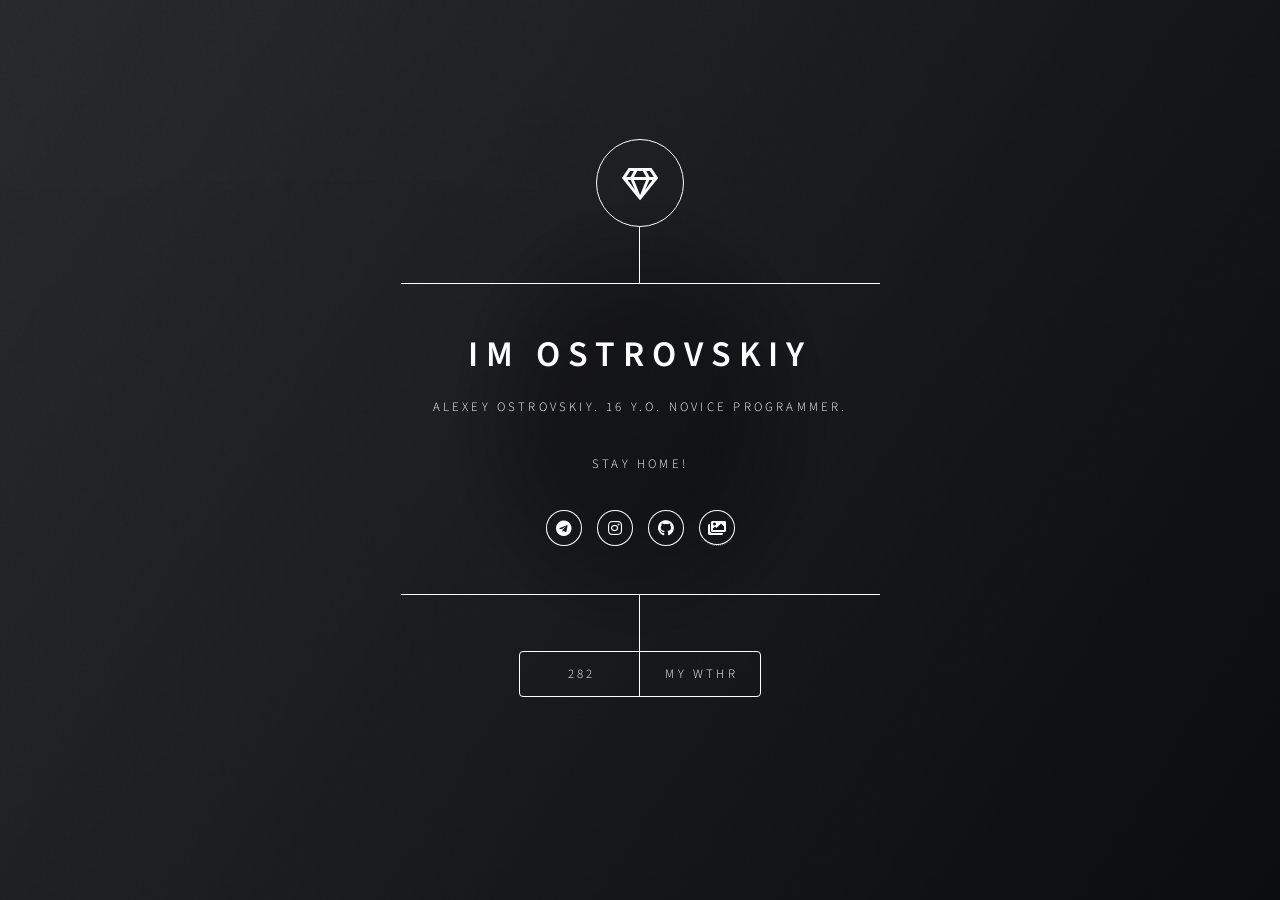
==== index.html @ 2cd534e3 "Update index.html" ====
<!DOCTYPE HTML>

<html>
	<head>
	<link rel="apple-touch-icon" sizes="180x180" href="/favicon/apple-touch-icon.png">
<link rel="icon" type="image/png" sizes="32x32" href="/favicon/favicon-32x32.png">
<link rel="icon" type="image/png" sizes="16x16" href="/favicon/favicon-16x16.png">
<link rel="manifest" href="/favicon/site.webmanifest">
<link rel="mask-icon" href="/favicon/safari-pinned-tab.svg" color="#5bbad5">
<link rel="shortcut icon" href="/favicon/favicon.ico">
<meta name="msapplication-TileColor" content="#da532c">
<meta name="msapplication-config" content="/favicon/browserconfig.xml">
<meta name="theme-color" content="#333333">
		<title>Im_Ostrovskiy</title>
		<meta charset="utf-8" />
		<meta name="viewport" content="width=device-width, initial-scale=1, user-scalable=no" />
		<link rel="stylesheet" href="assets/css/main.css" />
		<noscript><link rel="stylesheet" href="assets/css/noscript.css" /></noscript>
	</head>
	<body class="is-preload">

		<!-- Wrapper -->
			<div id="wrapper">

				<!-- Header -->
					<header id="header">
						<div class="logo">
							<span class="icon fa-gem"></span>
						</div>
						<div class="content">
							<div class="inner">
								<h1>Im Ostrovskiy</h1>
								<p>Alexey Ostrovskiy. 16 y.o. novice programmer.</p>
								<p>Stay home!</p>
								<ul class="icons">
									<li><a href="https://t.me/im_ostrovskiy" class="icon brands fa-telegram"><span class="label">Telegram</span></a></li>
									<li><a href="https://instagram.com/im_ostrovskiy" class="icon brands fa-instagram"><span class="label">Instagram</span></a></li>
									<li><a href="https://github.com/imostrovskiy" class="icon brands fa-github"><span class="label">GitHub</span></a></li>
									<li><a href="https://t.me/im_walls" class="fas fa-images""><span class="label"></span></a></li>
								</ul>
							</div>
						</div>
						<nav>
							<ul>
								<li><a href="#forecast">282</a></li>
								<li><a href="#weather">My Wthr</a></li>
							</ul>
						</nav>
					</header>

				<!-- Main -->
					<div id="main">

						<!-- forecast -->
							<article id="forecast">
							<h2 class="major">Замены и расписание</h2>			
						<div id="instagram-feed2" class="instagram_feed">
						<script src="assets/js/InstagramFeed.min.js"></script>
						<script>
   						 (function(){
 						       new InstagramFeed({
 						           'username': 'hpfk_voice',
  						          'container': document.getElementById("instagram-feed2"),
   			 			        'display_profile': false,
     						       'display_biography': false,
     						       'display_gallery': true,
   						         'callback': null,
  					  	        'styling': true,
       						     'items': 1,
         					   'items_per_row': 2,
         				   'margin': 0 
   					     });
					    })();
					</script>
						 </div>
                        	<!-- <h2>на картинку выше можно нажать(держу в курсе)</h2>-->
 							<!--<p><img src="forecast/forecast.png" alt="Пары"></p>-->
							</article>
							
						<!-- Contact -->
						
							<article id="weather">
							<style>
							.fig {
							text-align: center; /* Выравнивание по центру */ 
							}
							</style>
							</head>
							<body>
							<p></p>
							<p class="fig"><img src="https://wttr.in/Олешки.png?0?p?t50" alt="Погода"></p>
							<p class="fig"><img src="https://wttr.in/Херсон.png?0?p?t50" alt="Погода"></p>
							<p></p>
							</body>
							</article>	
							
						<!-- Contact -->
							<article id="contact">
							
								<ul class="icons">
									<li><a href="#" class="icon brands fa-twitter"><span class="label">Twitter</span></a></li>
									<li><a href="#" class="icon brands fa-facebook-f"><span class="label">Facebook</span></a></li>
									<li><a href="#" class="icon brands fa-instagram"><span class="label">Instagram</span></a></li>
									<li><a href="#" class="icon brands fa-github"><span class="label">GitHub</span></a></li>
								</ul>
							</article>

						<!-- Elements -->
							<article id="elements">
								<h2 class="major">Elements</h2>

								<section>
									<h3 class="major">Text</h3>
									<p>This is <b>bold</b> and this is <strong>strong</strong>. This is <i>italic</i> and this is <em>emphasized</em>.
									This is <sup>superscript</sup> text and this is <sub>subscript</sub> text.
									This is <u>underlined</u> and this is code: <code>for (;;) { ... }</code>. Finally, <a href="#">this is a link</a>.</p>
									<hr />
									<h2>Heading Level 2</h2>
									<h3>Heading Level 3</h3>
									<h4>Heading Level 4</h4>
									<h5>Heading Level 5</h5>
									<h6>Heading Level 6</h6>
									<hr />
									<h4>Blockquote</h4>
									<blockquote>Fringilla nisl. Donec accumsan interdum nisi, quis tincidunt felis sagittis eget tempus euismod. Vestibulum ante ipsum primis in faucibus vestibulum. Blandit adipiscing eu felis iaculis volutpat ac adipiscing accumsan faucibus. Vestibulum ante ipsum primis in faucibus lorem ipsum dolor sit amet nullam adipiscing eu felis.</blockquote>
									<h4>Preformatted</h4>
									<pre><code>i = 0;

while (!deck.isInOrder()) {
    print 'Iteration ' + i;
    deck.shuffle();
    i++;
}

print 'It took ' + i + ' iterations to sort the deck.';</code></pre>
								</section>

								<section>
									<h3 class="major">Lists</h3>

									<h4>Unordered</h4>
									<ul>
										<li>Dolor pulvinar etiam.</li>
										<li>Sagittis adipiscing.</li>
										<li>Felis enim feugiat.</li>
									</ul>

									<h4>Alternate</h4>
									<ul class="alt">
										<li>Dolor pulvinar etiam.</li>
										<li>Sagittis adipiscing.</li>
										<li>Felis enim feugiat.</li>
									</ul>

									<h4>Ordered</h4>
									<ol>
										<li>Dolor pulvinar etiam.</li>
										<li>Etiam vel felis viverra.</li>
										<li>Felis enim feugiat.</li>
										<li>Dolor pulvinar etiam.</li>
										<li>Etiam vel felis lorem.</li>
										<li>Felis enim et feugiat.</li>
									</ol>
									<h4>Icons</h4>
									<ul class="icons">
										<li><a href="#" class="icon brands fa-twitter"><span class="label">Twitter</span></a></li>
										<li><a href="#" class="icon brands fa-facebook-f"><span class="label">Facebook</span></a></li>
										<li><a href="#" class="icon brands fa-instagram"><span class="label">Instagram</span></a></li>
										<li><a href="#" class="icon brands fa-github"><span class="label">Github</span></a></li>
									</ul>

									<h4>Actions</h4>
									<ul class="actions">
										<li><a href="#" class="button primary">Default</a></li>
										<li><a href="#" class="button">Default</a></li>
									</ul>
									<ul class="actions stacked">
										<li><a href="#" class="button primary">Default</a></li>
										<li><a href="#" class="button">Default</a></li>
									</ul>
								</section>

								<section>
									<h3 class="major">Table</h3>
									<h4>Default</h4>
									<div class="table-wrapper">
										<table>
											<thead>
												<tr>
													<th>Name</th>
													<th>Description</th>
													<th>Price</th>
												</tr>
											</thead>
											<tbody>
												<tr>
													<td>Item One</td>
													<td>Ante turpis integer aliquet porttitor.</td>
													<td>29.99</td>
												</tr>
												<tr>
													<td>Item Two</td>
													<td>Vis ac commodo adipiscing arcu aliquet.</td>
													<td>19.99</td>
												</tr>
												<tr>
													<td>Item Three</td>
													<td> Morbi faucibus arcu accumsan lorem.</td>
													<td>29.99</td>
												</tr>
												<tr>
													<td>Item Four</td>
													<td>Vitae integer tempus condimentum.</td>
													<td>19.99</td>
												</tr>
												<tr>
													<td>Item Five</td>
													<td>Ante turpis integer aliquet porttitor.</td>
													<td>29.99</td>
												</tr>
											</tbody>
											<tfoot>
												<tr>
													<td colspan="2"></td>
													<td>100.00</td>
												</tr>
											</tfoot>
										</table>
									</div>

									<h4>Alternate</h4>
									<div class="table-wrapper">
										<table class="alt">
											<thead>
												<tr>
													<th>Name</th>
													<th>Description</th>
													<th>Price</th>
												</tr>
											</thead>
											<tbody>
												<tr>
													<td>Item One</td>
													<td>Ante turpis integer aliquet porttitor.</td>
													<td>29.99</td>
												</tr>
												<tr>
													<td>Item Two</td>
													<td>Vis ac commodo adipiscing arcu aliquet.</td>
													<td>19.99</td>
												</tr>
												<tr>
													<td>Item Three</td>
													<td> Morbi faucibus arcu accumsan lorem.</td>
													<td>29.99</td>
												</tr>
												<tr>
													<td>Item Four</td>
													<td>Vitae integer tempus condimentum.</td>
													<td>19.99</td>
												</tr>
												<tr>
													<td>Item Five</td>
													<td>Ante turpis integer aliquet porttitor.</td>
													<td>29.99</td>
												</tr>
											</tbody>
											<tfoot>
												<tr>
													<td colspan="2"></td>
													<td>100.00</td>
												</tr>
											</tfoot>
										</table>
									</div>
								</section>

								<section>
									<h3 class="major">Buttons</h3>
									<ul class="actions">
										<li><a href="#" class="button primary">Primary</a></li>
										<li><a href="#" class="button">Default</a></li>
									</ul>
									<ul class="actions">
										<li><a href="#" class="button">Default</a></li>
										<li><a href="#" class="button small">Small</a></li>
									</ul>
									<ul class="actions">
										<li><a href="#" class="button primary icon solid fa-download">Icon</a></li>
										<li><a href="#" class="button icon solid fa-download">Icon</a></li>
									</ul>
									<ul class="actions">
										<li><span class="button primary disabled">Disabled</span></li>
										<li><span class="button disabled">Disabled</span></li>
									</ul>
								</section>

								<section>
									<h3 class="major">Form</h3>
									<form method="post" action="#">
										<div class="fields">
											<div class="field half">
												<label for="demo-name">Name</label>
												<input type="text" name="demo-name" id="demo-name" value="" placeholder="Jane Doe" />
											</div>
											<div class="field half">
												<label for="demo-email">Email</label>
												<input type="email" name="demo-email" id="demo-email" value="" placeholder="jane@untitled.tld" />
											</div>
											<div class="field">
												<label for="demo-category">Category</label>
												<select name="demo-category" id="demo-category">
													<option value="">-</option>
													<option value="1">Manufacturing</option>
													<option value="1">Shipping</option>
													<option value="1">Administration</option>
													<option value="1">Human Resources</option>
												</select>
											</div>
											<div class="field half">
												<input type="radio" id="demo-priority-low" name="demo-priority" checked>
												<label for="demo-priority-low">Low</label>
											</div>
											<div class="field half">
												<input type="radio" id="demo-priority-high" name="demo-priority">
												<label for="demo-priority-high">High</label>
											</div>
											<div class="field half">
												<input type="checkbox" id="demo-copy" name="demo-copy">
												<label for="demo-copy">Email me a copy</label>
											</div>
											<div class="field half">
												<input type="checkbox" id="demo-human" name="demo-human" checked>
												<label for="demo-human">Not a robot</label>
											</div>
											<div class="field">
												<label for="demo-message">Message</label>
												<textarea name="demo-message" id="demo-message" placeholder="Enter your message" rows="6"></textarea>
											</div>
										</div>
										<ul class="actions">
											<li><input type="submit" value="Send Message" class="primary" /></li>
											<li><input type="reset" value="Reset" /></li>
										</ul>
									</form>
								</section>

							</article>

					</div>

				<!-- Footer -->
					<footer id="footer">
						<p </p>
					</footer>

			</div>

		<!-- BG -->
			<div id="bg"></div>

		<!-- Scripts -->
			<script src="assets/js/InstagramFeed.min.js"></script>
			<script src="assets/js/jquery.min.js"></script>
			<script src="assets/js/browser.min.js"></script>
			<script src="assets/js/breakpoints.min.js"></script>
			<script src="assets/js/util.js"></script>
			<script src="assets/js/main.js"></script>

	</body>
</html>
---- assets/css/main.css ----
@import url(fontawesome-all.min.css);
@import url("https://fonts.googleapis.com/css?family=Source+Sans+Pro:300italic,600italic,300,600");

/*
	Dimension by HTML5 UP
	html5up.net | @ajlkn
	Free for personal and commercial use under the CCA 3.0 license (html5up.net/license)
*/

html, body, div, span, applet, object,
iframe, h1, h2, h3, h4, h5, h6, p, blockquote,
pre, a, abbr, acronym, address, big, cite,
code, del, dfn, em, img, ins, kbd, q, s, samp,
small, strike, strong, sub, sup, tt, var, b,
u, i, center, dl, dt, dd, ol, ul, li, fieldset,
form, label, legend, table, caption, tbody,
tfoot, thead, tr, th, td, article, aside,
canvas, details, embed, figure, figcaption,
footer, header, hgroup, menu, nav, output, ruby,
section, summary, time, mark, audio, video {
	margin: 0;
	padding: 0;
	border: 0;
	font-size: 100%;
	font: inherit;
	vertical-align: baseline;}

article, aside, details, figcaption, figure,
footer, header, hgroup, menu, nav, section {
	display: block;}

body {
	line-height: 1;
}

ol, ul {
	list-style: none;
}

blockquote, q {
	quotes: none;
}

	blockquote:before, blockquote:after, q:before, q:after {
		content: '';
		content: none;
	}

table {
	border-collapse: collapse;
	border-spacing: 0;
}

body {
	-webkit-text-size-adjust: none;
}

mark {
	background-color: transparent;
	color: inherit;
}

input::-moz-focus-inner {
	border: 0;
	padding: 0;
}

input, select, textarea {
	-moz-appearance: none;
	-webkit-appearance: none;
	-ms-appearance: none;
	appearance: none;
}

/* Basic */

	@-ms-viewport {
		width: device-width;
	}

	@media screen and (max-width: 480px) {

		html, body {
			min-width: 320px;
		}

	}

	html {
		box-sizing: border-box;
	}

	*, *:before, *:after {
		box-sizing: inherit;
	}

	body {
		background: #1b1f22;
	}

		body.is-preload *, body.is-preload *:before, body.is-preload *:after {
			-moz-animation: none !important;
			-webkit-animation: none !important;
			-ms-animation: none !important;
			animation: none !important;
			-moz-transition: none !important;
			-webkit-transition: none !important;
			-ms-transition: none !important;
			transition: none !important;
		}

/* Type */

	html {
		font-size: 16pt;
	}

		@media screen and (max-width: 1680px) {

			html {
				font-size: 12pt;
			}

		}

		@media screen and (max-width: 736px) {

			html {
				font-size: 11pt;
			}

		}

		@media screen and (max-width: 360px) {

			html {
				font-size: 10pt;
			}

		}

	body, input, select, textarea {
		color: #ffffff;
		font-family: "Source Sans Pro", sans-serif;
		font-weight: 300;
		font-size: 1rem;
		line-height: 1.65;
	}

	a {
		-moz-transition: color 0.2s ease-in-out, background-color 0.2s ease-in-out, border-bottom-color 0.2s ease-in-out;
		-webkit-transition: color 0.2s ease-in-out, background-color 0.2s ease-in-out, border-bottom-color 0.2s ease-in-out;
		-ms-transition: color 0.2s ease-in-out, background-color 0.2s ease-in-out, border-bottom-color 0.2s ease-in-out;
		transition: color 0.2s ease-in-out, background-color 0.2s ease-in-out, border-bottom-color 0.2s ease-in-out;
		border-bottom: dotted 1px rgba(255, 255, 255, 0.5);
		text-decoration: none;
		color: inherit;
	}

		a:hover {
			border-bottom-color: transparent;
		}

	strong, b {
		color: #ffffff;
		font-weight: 600;
	}

	em, i {
		font-style: italic;
	}

	p {
		margin: 0 0 2rem 0;
	}

	h1, h2, h3, h4, h5, h6 {
		color: #ffffff;
		font-weight: 600;
		line-height: 1.5;
		margin: 0 0 1rem 0;
		text-transform: uppercase;
		letter-spacing: 0.2rem;
	}

		h1 a, h2 a, h3 a, h4 a, h5 a, h6 a {
			color: inherit;
			text-decoration: none;
		}

		h1.major, h2.major, h3.major, h4.major, h5.major, h6.major {
			border-bottom: solid 1px #ffffff;
			width: -moz-max-content;
			width: -webkit-max-content;
			width: -ms-max-content;
			width: max-content;
			padding-bottom: 0.5rem;
			margin: 0 0 2rem 0;
		}

	h1 {
		font-size: 2.25rem;
		line-height: 1.3;
		letter-spacing: 0.5rem;
	}

	h2 {
		font-size: 1.5rem;
		line-height: 1.4;
		letter-spacing: 0.5rem;
	}

	h3 {
		font-size: 1rem;
	}

	h4 {
		font-size: 0.8rem;
	}

	h5 {
		font-size: 0.7rem;
	}

	h6 {
		font-size: 0.6rem;
	}

	@media screen and (max-width: 736px) {

		h1 {
			font-size: 1.75rem;
			line-height: 1.4;
		}

		h2 {
			font-size: 1.25em;
			line-height: 1.5;
		}

	}

	sub {
		font-size: 0.8rem;
		position: relative;
		top: 0.5rem;
	}

	sup {
		font-size: 0.8rem;
		position: relative;
		top: -0.5rem;
	}

	blockquote {
		border-left: solid 4px #ffffff;
		font-style: italic;
		margin: 0 0 2rem 0;
		padding: 0.5rem 0 0.5rem 2rem;
	}

	code {
		background: rgba(255, 255, 255, 0.075);
		border-radius: 4px;
		font-family: "Courier New", monospace;
		font-size: 0.9rem;
		margin: 0 0.25rem;
		padding: 0.25rem 0.65rem;
	}

	pre {
		-webkit-overflow-scrolling: touch;
		font-family: "Courier New", monospace;
		font-size: 0.9rem;
		margin: 0 0 2rem 0;
	}

		pre code {
			display: block;
			line-height: 1.75;
			padding: 1rem 1.5rem;
			overflow-x: auto;
		}

	hr {
		border: 0;
		border-bottom: solid 1px #ffffff;
		margin: 2.75rem 0;
	}

	.align-left {
		text-align: left;
	}

	.align-center {
		text-align: center;
	}

	.align-right {
		text-align: right;
	}

/* Form */

	form {
		margin: 0 0 2rem 0;
	}

		form > :last-child {
			margin-bottom: 0;
		}

		form > .fields {
			display: -moz-flex;
			display: -webkit-flex;
			display: -ms-flex;
			display: flex;
			-moz-flex-wrap: wrap;
			-webkit-flex-wrap: wrap;
			-ms-flex-wrap: wrap;
			flex-wrap: wrap;
			width: calc(100% + 3rem);
			margin: -1.5rem 0 2rem -1.5rem;
		}

			form > .fields > .field {
				-moz-flex-grow: 0;
				-webkit-flex-grow: 0;
				-ms-flex-grow: 0;
				flex-grow: 0;
				-moz-flex-shrink: 0;
				-webkit-flex-shrink: 0;
				-ms-flex-shrink: 0;
				flex-shrink: 0;
				padding: 1.5rem 0 0 1.5rem;
				width: calc(100% - 1.5rem);
			}

				form > .fields > .field.half {
					width: calc(50% - 0.75rem);
				}

				form > .fields > .field.third {
					width: calc(100%/3 - 0.5rem);
				}

				form > .fields > .field.quarter {
					width: calc(25% - 0.375rem);
				}

		@media screen and (max-width: 480px) {

			form > .fields {
				width: calc(100% + 3rem);
				margin: -1.5rem 0 2rem -1.5rem;
			}

				form > .fields > .field {
					padding: 1.5rem 0 0 1.5rem;
					width: calc(100% - 1.5rem);
				}

					form > .fields > .field.half {
						width: calc(100% - 1.5rem);
					}

					form > .fields > .field.third {
						width: calc(100% - 1.5rem);
					}

					form > .fields > .field.quarter {
						width: calc(100% - 1.5rem);
					}

		}

	label {
		color: #ffffff;
		display: block;
		font-size: 0.8rem;
		font-weight: 300;
		letter-spacing: 0.2rem;
		line-height: 1.5;
		margin: 0 0 1rem 0;
		text-transform: uppercase;
	}

	input[type="text"],
	input[type="password"],
	input[type="email"],
	input[type="tel"],
	select,
	textarea {
		-moz-appearance: none;
		-webkit-appearance: none;
		-ms-appearance: none;
		appearance: none;
		-moz-transition: border-color 0.2s ease-in-out, box-shadow 0.2s ease-in-out, background-color 0.2s ease-in-out;
		-webkit-transition: border-color 0.2s ease-in-out, box-shadow 0.2s ease-in-out, background-color 0.2s ease-in-out;
		-ms-transition: border-color 0.2s ease-in-out, box-shadow 0.2s ease-in-out, background-color 0.2s ease-in-out;
		transition: border-color 0.2s ease-in-out, box-shadow 0.2s ease-in-out, background-color 0.2s ease-in-out;
		background-color: transparent;
		border-radius: 4px;
		border: solid 1px #ffffff;
		color: inherit;
		display: block;
		outline: 0;
		padding: 0 1rem;
		text-decoration: none;
		width: 100%;
	}

		input[type="text"]:invalid,
		input[type="password"]:invalid,
		input[type="email"]:invalid,
		input[type="tel"]:invalid,
		select:invalid,
		textarea:invalid {
			box-shadow: none;
		}

		input[type="text"]:focus,
		input[type="password"]:focus,
		input[type="email"]:focus,
		input[type="tel"]:focus,
		select:focus,
		textarea:focus {
			background: rgba(255, 255, 255, 0.075);
			border-color: #ffffff;
			box-shadow: 0 0 0 1px #ffffff;
		}

	select {
		background-image: url("data:image/svg+xml;charset=utf8,%3Csvg xmlns='http://www.w3.org/2000/svg' width='40' height='40' preserveAspectRatio='none' viewBox='0 0 40 40'%3E%3Cpath d='M9.4,12.3l10.4,10.4l10.4-10.4c0.2-0.2,0.5-0.4,0.9-0.4c0.3,0,0.6,0.1,0.9,0.4l3.3,3.3c0.2,0.2,0.4,0.5,0.4,0.9 c0,0.4-0.1,0.6-0.4,0.9L20.7,31.9c-0.2,0.2-0.5,0.4-0.9,0.4c-0.3,0-0.6-0.1-0.9-0.4L4.3,17.3c-0.2-0.2-0.4-0.5-0.4-0.9 c0-0.4,0.1-0.6,0.4-0.9l3.3-3.3c0.2-0.2,0.5-0.4,0.9-0.4S9.1,12.1,9.4,12.3z' fill='%23ffffff' /%3E%3C/svg%3E");
		background-size: 1.25rem;
		background-repeat: no-repeat;
		background-position: calc(100% - 1rem) center;
		height: 2.75rem;
		padding-right: 2.75rem;
		text-overflow: ellipsis;
	}

		select option {
			color: #ffffff;
			background: #1b1f22;
		}

		select:focus::-ms-value {
			background-color: transparent;
		}

		select::-ms-expand {
			display: none;
		}

	input[type="text"],
	input[type="password"],
	input[type="email"],
	select {
		height: 2.75rem;
	}

	textarea {
		padding: 0.75rem 1rem;
	}

	input[type="checkbox"],
	input[type="radio"] {
		-moz-appearance: none;
		-webkit-appearance: none;
		-ms-appearance: none;
		appearance: none;
		display: block;
		float: left;
		margin-right: -2rem;
		opacity: 0;
		width: 1rem;
		z-index: -1;
	}

		input[type="checkbox"] + label,
		input[type="radio"] + label {
			text-decoration: none;
			-moz-user-select: none;
			-webkit-user-select: none;
			-ms-user-select: none;
			user-select: none;
			color: #ffffff;
			cursor: pointer;
			display: inline-block;
			font-size: 0.8rem;
			font-weight: 300;
			margin: 0 0 0.5rem 0;
			padding-left: 2.65rem;
			padding-right: 0.75rem;
			position: relative;
		}

			input[type="checkbox"] + label:before,
			input[type="radio"] + label:before {
				-moz-osx-font-smoothing: grayscale;
				-webkit-font-smoothing: antialiased;
				display: inline-block;
				font-style: normal;
				font-variant: normal;
				text-rendering: auto;
				line-height: 1;
				text-transform: none !important;
				font-family: 'Font Awesome 5 Free';
				font-weight: 900;
			}

			input[type="checkbox"] + label:before,
			input[type="radio"] + label:before {
				-moz-transition: border-color 0.2s ease-in-out, box-shadow 0.2s ease-in-out, background-color 0.2s ease-in-out;
				-webkit-transition: border-color 0.2s ease-in-out, box-shadow 0.2s ease-in-out, background-color 0.2s ease-in-out;
				-ms-transition: border-color 0.2s ease-in-out, box-shadow 0.2s ease-in-out, background-color 0.2s ease-in-out;
				transition: border-color 0.2s ease-in-out, box-shadow 0.2s ease-in-out, background-color 0.2s ease-in-out;
				border-radius: 4px;
				border: solid 1px #ffffff;
				content: '';
				display: inline-block;
				height: 1.65rem;
				left: 0;
				line-height: 1.65rem;
				position: absolute;
				text-align: center;
				top: -0.15rem;
				width: 1.65rem;
			}

		input[type="checkbox"]:checked + label:before,
		input[type="radio"]:checked + label:before {
			background: #ffffff !important;
			border-color: #ffffff !important;
			color: #1b1f22;
			content: '\f00c';
		}

		input[type="checkbox"]:focus + label:before,
		input[type="radio"]:focus + label:before {
			background: rgba(255, 255, 255, 0.075);
			border-color: #ffffff;
			box-shadow: 0 0 0 1px #ffffff;
		}

	input[type="checkbox"] + label:before {
		border-radius: 4px;
	}

	input[type="radio"] + label:before {
		border-radius: 100%;
	}

	::-webkit-input-placeholder {
		color: rgba(255, 255, 255, 0.5) !important;
		opacity: 1.0;
	}

	:-moz-placeholder {
		color: rgba(255, 255, 255, 0.5) !important;
		opacity: 1.0;
	}

	::-moz-placeholder {
		color: rgba(255, 255, 255, 0.5) !important;
		opacity: 1.0;
	}

	:-ms-input-placeholder {
		color: rgba(255, 255, 255, 0.5) !important;
		opacity: 1.0;
	}

	.formerize-placeholder {
		color: rgba(255, 255, 255, 0.5) !important;
		opacity: 1.0;
	}

/* Box */

	.box {
		border-radius: 4px;
		border: solid 1px #ffffff;
		margin-bottom: 2rem;
		padding: 1.5em;
	}

		.box > :last-child,
		.box > :last-child > :last-child,
		.box > :last-child > :last-child > :last-child {
			margin-bottom: 0;
		}

		.box.alt {
			border: 0;
			border-radius: 0;
			padding: 0;
		}

/* Icon */

	.icon {
		text-decoration: none;
		border-bottom: none;
		position: relative;
	}

		.icon:before {
			-moz-osx-font-smoothing: grayscale;
			-webkit-font-smoothing: antialiased;
			display: inline-block;
			font-style: normal;
			font-variant: normal;
			text-rendering: auto;
			line-height: 1;
			text-transform: none !important;
			font-family: 'Font Awesome 5 Free';
			font-weight: 400;
		}

		.icon > .label {
			display: none;
		}

		.icon:before {
			line-height: inherit;
		}

		.icon.solid:before {
			font-weight: 900;
		}

		.icon.brands:before {
			font-family: 'Font Awesome 5 Brands';
		}

/* Image */

	.image {
		border-radius: 4px;
		border: 0;
		display: inline-block;
		position: relative;
	}

		.image:before {
			pointer-events: none;
			background-image: url("../../images/overlay.png");
			background-color: rgba(19, 21, 25, 0.5);
			border-radius: 4px;
			content: '';
			display: block;
			height: 100%;
			left: 0;
			opacity: 0.5;
			position: absolute;
			top: 0;
			width: 100%;
		}

		.image img {
			border-radius: 4px;
			display: block;
		}

		.image.left, .image.right {
			max-width: 40%;
		}

			.image.left img, .image.right img {
				width: 100%;
			}

		.image.left {
			float: left;
			padding: 0 1.5em 1em 0;
			top: 0.25em;
		}

		.image.right {
			float: right;
			padding: 0 0 1em 1.5em;
			top: 0.25em;
		}

		.image.fit {
			display: block;
			margin: 0 0 2rem 0;
			width: 100%;
		}

			.image.fit img {
				width: 100%;
			}

		.image.main {
			display: block;
			margin: 2.5rem 0;
			width: 100%;
		}

			.image.main img {
				width: 100%;
			}

		@media screen and (max-width: 736px) {

			.image.main {
				margin: 2rem 0;
			}

		}

		@media screen and (max-width: 480px) {

			.image.main {
				margin: 1.5rem 0;
			}

		}

/* List */

	ol {
		list-style: decimal;
		margin: 0 0 2rem 0;
		padding-left: 1.25em;
	}

		ol li {
			padding-left: 0.25em;
		}

	ul {
		list-style: disc;
		margin: 0 0 2rem 0;
		padding-left: 1em;
	}

		ul li {
			padding-left: 0.5em;
		}

		ul.alt {
			list-style: none;
			padding-left: 0;
		}

			ul.alt li {
				border-top: solid 1px #ffffff;
				padding: 0.5em 0;
			}

				ul.alt li:first-child {
					border-top: 0;
					padding-top: 0;
				}

	dl {
		margin: 0 0 2rem 0;
	}

		dl dt {
			display: block;
			font-weight: 600;
			margin: 0 0 1rem 0;
		}

		dl dd {
			margin-left: 2rem;
		}

/* Actions */

	ul.actions {
		display: -moz-flex;
		display: -webkit-flex;
		display: -ms-flex;
		display: flex;
		cursor: default;
		list-style: none;
		margin-left: -1rem;
		padding-left: 0;
	}

		ul.actions li {
			padding: 0 0 0 1rem;
			vertical-align: middle;
		}

		ul.actions.special {
			-moz-justify-content: center;
			-webkit-justify-content: center;
			-ms-justify-content: center;
			justify-content: center;
			width: 100%;
			margin-left: 0;
		}

			ul.actions.special li:first-child {
				padding-left: 0;
			}

		ul.actions.stacked {
			-moz-flex-direction: column;
			-webkit-flex-direction: column;
			-ms-flex-direction: column;
			flex-direction: column;
			margin-left: 0;
		}

			ul.actions.stacked li {
				padding: 1.3rem 0 0 0;
			}

				ul.actions.stacked li:first-child {
					padding-top: 0;
				}

		ul.actions.fit {
			width: calc(100% + 1rem);
		}

			ul.actions.fit li {
				-moz-flex-grow: 1;
				-webkit-flex-grow: 1;
				-ms-flex-grow: 1;
				flex-grow: 1;
				-moz-flex-shrink: 1;
				-webkit-flex-shrink: 1;
				-ms-flex-shrink: 1;
				flex-shrink: 1;
				width: 100%;
			}

				ul.actions.fit li > * {
					width: 100%;
				}

			ul.actions.fit.stacked {
				width: 100%;
			}

		@media screen and (max-width: 480px) {

			ul.actions:not(.fixed) {
				-moz-flex-direction: column;
				-webkit-flex-direction: column;
				-ms-flex-direction: column;
				flex-direction: column;
				margin-left: 0;
				width: 100% !important;
			}

				ul.actions:not(.fixed) li {
					-moz-flex-grow: 1;
					-webkit-flex-grow: 1;
					-ms-flex-grow: 1;
					flex-grow: 1;
					-moz-flex-shrink: 1;
					-webkit-flex-shrink: 1;
					-ms-flex-shrink: 1;
					flex-shrink: 1;
					padding: 1rem 0 0 0;
					text-align: center;
					width: 100%;
				}

					ul.actions:not(.fixed) li > * {
						width: 100%;
					}

					ul.actions:not(.fixed) li:first-child {
						padding-top: 0;
					}

					ul.actions:not(.fixed) li input[type="submit"],
					ul.actions:not(.fixed) li input[type="reset"],
					ul.actions:not(.fixed) li input[type="button"],
					ul.actions:not(.fixed) li button,
					ul.actions:not(.fixed) li .button {
						width: 100%;
					}

						ul.actions:not(.fixed) li input[type="submit"].icon:before,
						ul.actions:not(.fixed) li input[type="reset"].icon:before,
						ul.actions:not(.fixed) li input[type="button"].icon:before,
						ul.actions:not(.fixed) li button.icon:before,
						ul.actions:not(.fixed) li .button.icon:before {
							margin-left: -0.5em;
						}

		}

/* Icons */

	ul.icons {
		cursor: default;
		list-style: none;
		padding-left: 0;
	}

		ul.icons li {
			display: inline-block;
			padding: 0 0.75em 0 0;
		}

			ul.icons li:last-child {
				padding-right: 0;
			}

			ul.icons li a {
				border-radius: 100%;
				box-shadow: inset 0 0 0 1px #ffffff;
				display: inline-block;
				height: 2.25rem;
				line-height: 2.25rem;
				text-align: center;
				width: 2.25rem;
			}

				ul.icons li a:hover {
					background-color: rgba(255, 255, 255, 0.075);
				}

				ul.icons li a:active {
					background-color: rgba(255, 255, 255, 0.175);
				}

/* Table */

	.table-wrapper {
		-webkit-overflow-scrolling: touch;
		overflow-x: auto;
	}

	table {
		margin: 0 0 2rem 0;
		width: 100%;
	}

		table tbody tr {
			border: solid 1px #ffffff;
			border-left: 0;
			border-right: 0;
		}

			table tbody tr:nth-child(2n + 1) {
				background-color: rgba(255, 255, 255, 0.075);
			}

		table td {
			padding: 0.75em 0.75em;
		}

		table th {
			color: #ffffff;
			font-size: 0.9em;
			font-weight: 600;
			padding: 0 0.75em 0.75em 0.75em;
			text-align: left;
		}

		table thead {
			border-bottom: solid 2px #ffffff;
		}

		table tfoot {
			border-top: solid 2px #ffffff;
		}

		table.alt {
			border-collapse: separate;
		}

			table.alt tbody tr td {
				border: solid 1px #ffffff;
				border-left-width: 0;
				border-top-width: 0;
			}

				table.alt tbody tr td:first-child {
					border-left-width: 1px;
				}

			table.alt tbody tr:first-child td {
				border-top-width: 1px;
			}

			table.alt thead {
				border-bottom: 0;
			}

			table.alt tfoot {
				border-top: 0;
			}

/* Button */

	input[type="submit"],
	input[type="reset"],
	input[type="button"],
	button,
	.button {
		-moz-appearance: none;
		-webkit-appearance: none;
		-ms-appearance: none;
		appearance: none;
		-moz-transition: background-color 0.2s ease-in-out, color 0.2s ease-in-out;
		-webkit-transition: background-color 0.2s ease-in-out, color 0.2s ease-in-out;
		-ms-transition: background-color 0.2s ease-in-out, color 0.2s ease-in-out;
		transition: background-color 0.2s ease-in-out, color 0.2s ease-in-out;
		background-color: transparent;
		border-radius: 4px;
		border: 0;
		box-shadow: inset 0 0 0 1px #ffffff;
		color: #ffffff !important;
		cursor: pointer;
		display: inline-block;
		font-size: 0.8rem;
		font-weight: 300;
		height: 2.75rem;
		letter-spacing: 0.2rem;
		line-height: 2.75rem;
		outline: 0;
		padding: 0 1.25rem 0 1.35rem;
		text-align: center;
		text-decoration: none;
		text-transform: uppercase;
		white-space: nowrap;
	}

		input[type="submit"]:hover,
		input[type="reset"]:hover,
		input[type="button"]:hover,
		button:hover,
		.button:hover {
			background-color: rgba(255, 255, 255, 0.075);
		}

		input[type="submit"]:active,
		input[type="reset"]:active,
		input[type="button"]:active,
		button:active,
		.button:active {
			background-color: rgba(255, 255, 255, 0.175);
		}

		input[type="submit"].icon:before,
		input[type="reset"].icon:before,
		input[type="button"].icon:before,
		button.icon:before,
		.button.icon:before {
			margin-right: 0.5em;
		}

		input[type="submit"].fit,
		input[type="reset"].fit,
		input[type="button"].fit,
		button.fit,
		.button.fit {
			width: 100%;
		}

		input[type="submit"].small,
		input[type="reset"].small,
		input[type="button"].small,
		button.small,
		.button.small {
			font-size: 0.6rem;
			height: 2.0625rem;
			line-height: 2.0625rem;
		}

		input[type="submit"].primary,
		input[type="reset"].primary,
		input[type="button"].primary,
		button.primary,
		.button.primary {
			background-color: #ffffff;
			color: #1b1f22 !important;
			font-weight: 600;
		}

		input[type="submit"].disabled, input[type="submit"]:disabled,
		input[type="reset"].disabled,
		input[type="reset"]:disabled,
		input[type="button"].disabled,
		input[type="button"]:disabled,
		button.disabled,
		button:disabled,
		.button.disabled,
		.button:disabled {
			pointer-events: none;
			cursor: default;
			opacity: 0.25;
		}

	input[type="submit"],
	input[type="reset"],
	input[type="button"],
	button {
		line-height: calc(2.75rem - 2px);
	}

/* BG */

	#bg {
		-moz-transform: scale(1.0);
		-webkit-transform: scale(1.0);
		-ms-transform: scale(1.0);
		transform: scale(1.0);
		-webkit-backface-visibility: hidden;
		position: fixed;
		top: 0;
		left: 0;
		width: 100%;
		height: 100vh;
		z-index: 1;
	}

		#bg:before, #bg:after {
			content: '';
			display: block;
			position: absolute;
			top: 0;
			left: 0;
			width: 100%;
			height: 100%;
		}

		#bg:before {
			-moz-transition: background-color 2.5s ease-in-out;
			-webkit-transition: background-color 2.5s ease-in-out;
			-ms-transition: background-color 2.5s ease-in-out;
			transition: background-color 2.5s ease-in-out;
			-moz-transition-delay: 0.75s;
			-webkit-transition-delay: 0.75s;
			-ms-transition-delay: 0.75s;
			transition-delay: 0.75s;
			background-image: linear-gradient(to top, rgba(19, 21, 25, 0.5), rgba(19, 21, 25, 0.5)), url("../../images/overlay.png");
			background-size: auto, 256px 256px;
			background-position: center, center;
			background-repeat: no-repeat, repeat;
			z-index: 2;
		}

		#bg:after {
			-moz-transform: scale(1.125);
			-webkit-transform: scale(1.125);
			-ms-transform: scale(1.125);
			transform: scale(1.125);
			-moz-transition: -moz-transform 0.325s ease-in-out, -moz-filter 0.325s ease-in-out;
			-webkit-transition: -webkit-transform 0.325s ease-in-out, -webkit-filter 0.325s ease-in-out;
			-ms-transition: -ms-transform 0.325s ease-in-out, -ms-filter 0.325s ease-in-out;
			transition: transform 0.325s ease-in-out, filter 0.325s ease-in-out;
			background-image: url("../../images/bg.jpg");
			background-position: center;
			background-size: cover;
			background-repeat: no-repeat;
			z-index: 1;
		}

		body.is-article-visible #bg:after {
			-moz-transform: scale(1.0825);
			-webkit-transform: scale(1.0825);
			-ms-transform: scale(1.0825);
			transform: scale(1.0825);
			-moz-filter: blur(0.2rem);
			-webkit-filter: blur(0.2rem);
			-ms-filter: blur(0.2rem);
			filter: blur(0.2rem);
		}

		body.is-preload #bg:before {
			background-color: #000000;
		}

/* Wrapper */

	#wrapper {
		display: -moz-flex;
		display: -webkit-flex;
		display: -ms-flex;
		display: flex;
		-moz-flex-direction: column;
		-webkit-flex-direction: column;
		-ms-flex-direction: column;
		flex-direction: column;
		-moz-align-items: center;
		-webkit-align-items: center;
		-ms-align-items: center;
		align-items: center;
		-moz-justify-content: space-between;
		-webkit-justify-content: space-between;
		-ms-justify-content: space-between;
		justify-content: space-between;
		position: relative;
		min-height: 100vh;
		width: 100%;
		padding: 4rem 2rem;
		z-index: 3;
	}

		#wrapper:before {
			content: '';
			display: block;
		}

		@media screen and (max-width: 1680px) {

			#wrapper {
				padding: 3rem 2rem;
			}

		}

		@media screen and (max-width: 736px) {

			#wrapper {
				padding: 2rem 1rem;
			}

		}

		@media screen and (max-width: 480px) {

			#wrapper {
				padding: 1rem;
			}

		}

/* Header */

	#header {
		display: -moz-flex;
		display: -webkit-flex;
		display: -ms-flex;
		display: flex;
		-moz-flex-direction: column;
		-webkit-flex-direction: column;
		-ms-flex-direction: column;
		flex-direction: column;
		-moz-align-items: center;
		-webkit-align-items: center;
		-ms-align-items: center;
		align-items: center;
		-moz-transition: -moz-transform 0.325s ease-in-out, -moz-filter 0.325s ease-in-out, opacity 0.325s ease-in-out;
		-webkit-transition: -webkit-transform 0.325s ease-in-out, -webkit-filter 0.325s ease-in-out, opacity 0.325s ease-in-out;
		-ms-transition: -ms-transform 0.325s ease-in-out, -ms-filter 0.325s ease-in-out, opacity 0.325s ease-in-out;
		transition: transform 0.325s ease-in-out, filter 0.325s ease-in-out, opacity 0.325s ease-in-out;
		background-image: -moz-radial-gradient(rgba(0, 0, 0, 0.25) 25%, rgba(0, 0, 0, 0) 55%);
		background-image: -webkit-radial-gradient(rgba(0, 0, 0, 0.25) 25%, rgba(0, 0, 0, 0) 55%);
		background-image: -ms-radial-gradient(rgba(0, 0, 0, 0.25) 25%, rgba(0, 0, 0, 0) 55%);
		background-image: radial-gradient(rgba(0, 0, 0, 0.25) 25%, rgba(0, 0, 0, 0) 55%);
		max-width: 100%;
		text-align: center;
	}

		#header > * {
			-moz-transition: opacity 0.325s ease-in-out;
			-webkit-transition: opacity 0.325s ease-in-out;
			-ms-transition: opacity 0.325s ease-in-out;
			transition: opacity 0.325s ease-in-out;
			position: relative;
			margin-top: 3.5rem;
		}

			#header > *:before {
				content: '';
				display: block;
				position: absolute;
				top: calc(-3.5rem - 1px);
				left: calc(50% - 1px);
				width: 1px;
				height: calc(3.5rem + 1px);
				background: #ffffff;
			}

		#header > :first-child {
			margin-top: 0;
		}

			#header > :first-child:before {
				display: none;
			}

		#header .logo {
			width: 5.5rem;
			height: 5.5rem;
			line-height: 5.5rem;
			border: solid 1px #ffffff;
			border-radius: 100%;
		}

			#header .logo .icon:before {
				font-size: 2rem;
			}

		#header .content {
			border-style: solid;
			border-color: #ffffff;
			border-top-width: 1px;
			border-bottom-width: 1px;
			max-width: 100%;
		}

			#header .content .inner {
				-moz-transition: max-height 0.75s ease, padding 0.75s ease, opacity 0.325s ease-in-out;
				-webkit-transition: max-height 0.75s ease, padding 0.75s ease, opacity 0.325s ease-in-out;
				-ms-transition: max-height 0.75s ease, padding 0.75s ease, opacity 0.325s ease-in-out;
				transition: max-height 0.75s ease, padding 0.75s ease, opacity 0.325s ease-in-out;
				-moz-transition-delay: 0.25s;
				-webkit-transition-delay: 0.25s;
				-ms-transition-delay: 0.25s;
				transition-delay: 0.25s;
				padding: 3rem 2rem;
				max-height: 40rem;
				overflow: hidden;
			}

				#header .content .inner > :last-child {
					margin-bottom: 0;
				}

			#header .content p {
				text-transform: uppercase;
				letter-spacing: 0.2rem;
				font-size: 0.8rem;
				line-height: 2;
			}

		#header nav ul {
			display: -moz-flex;
			display: -webkit-flex;
			display: -ms-flex;
			display: flex;
			margin-bottom: 0;
			list-style: none;
			padding-left: 0;
			border: solid 1px #ffffff;
			border-radius: 4px;
		}

			#header nav ul li {
				padding-left: 0;
				border-left: solid 1px #ffffff;
			}

				#header nav ul li:first-child {
					border-left: 0;
				}

				#header nav ul li a {
					display: block;
					min-width: 7.5rem;
					height: 2.75rem;
					line-height: 2.75rem;
					padding: 0 1.25rem 0 1.45rem;
					text-transform: uppercase;
					letter-spacing: 0.2rem;
					font-size: 0.8rem;
					border-bottom: 0;
				}

					#header nav ul li a:hover {
						background-color: rgba(255, 255, 255, 0.075);
					}

					#header nav ul li a:active {
						background-color: rgba(255, 255, 255, 0.175);
					}

		#header nav.use-middle:after {
			content: '';
			display: block;
			position: absolute;
			top: 0;
			left: calc(50% - 1px);
			width: 1px;
			height: 100%;
			background: #ffffff;
		}

		#header nav.use-middle ul li.is-middle {
			border-left: 0;
		}

		body.is-article-visible #header {
			-moz-transform: scale(0.95);
			-webkit-transform: scale(0.95);
			-ms-transform: scale(0.95);
			transform: scale(0.95);
			-moz-filter: blur(0.1rem);
			-webkit-filter: blur(0.1rem);
			-ms-filter: blur(0.1rem);
			filter: blur(0.1rem);
			opacity: 0;
		}

		body.is-preload #header {
			-moz-filter: blur(0.125rem);
			-webkit-filter: blur(0.125rem);
			-ms-filter: blur(0.125rem);
			filter: blur(0.125rem);
		}

			body.is-preload #header > * {
				opacity: 0;
			}

			body.is-preload #header .content .inner {
				max-height: 0;
				padding-top: 0;
				padding-bottom: 0;
				opacity: 0;
			}

		@media screen and (max-width: 980px) {

			#header .content p br {
				display: none;
			}

		}

		@media screen and (max-width: 736px) {

			#header > * {
				margin-top: 2rem;
			}

				#header > *:before {
					top: calc(-2rem - 1px);
					height: calc(2rem + 1px);
				}

			#header .logo {
				width: 4.75rem;
				height: 4.75rem;
				line-height: 4.75rem;
			}

				#header .logo .icon:before {
					font-size: 1.75rem;
				}

			#header .content .inner {
				padding: 2.5rem 1rem;
			}

			#header .content p {
				line-height: 1.875;
			}

		}

		@media screen and (max-width: 480px) {

			#header {
				padding: 1.5rem 0;
			}

				#header .content .inner {
					padding: 2.5rem 0;
				}

				#header nav ul {
					-moz-flex-direction: column;
					-webkit-flex-direction: column;
					-ms-flex-direction: column;
					flex-direction: column;
					min-width: 10rem;
					max-width: 100%;
				}

					#header nav ul li {
						border-left: 0;
						border-top: solid 1px #ffffff;
					}

						#header nav ul li:first-child {
							border-top: 0;
						}

						#header nav ul li a {
							height: 3rem;
							line-height: 3rem;
							min-width: 0;
							width: 100%;
						}

				#header nav.use-middle:after {
					display: none;
				}

		}

/* Main */

	#main {
		-moz-flex-grow: 1;
		-webkit-flex-grow: 1;
		-ms-flex-grow: 1;
		flex-grow: 1;
		-moz-flex-shrink: 1;
		-webkit-flex-shrink: 1;
		-ms-flex-shrink: 1;
		flex-shrink: 1;
		display: -moz-flex;
		display: -webkit-flex;
		display: -ms-flex;
		display: flex;
		-moz-align-items: center;
		-webkit-align-items: center;
		-ms-align-items: center;
		align-items: center;
		-moz-justify-content: center;
		-webkit-justify-content: center;
		-ms-justify-content: center;
		justify-content: center;
		-moz-flex-direction: column;
		-webkit-flex-direction: column;
		-ms-flex-direction: column;
		flex-direction: column;
		position: relative;
		max-width: 100%;
		z-index: 3;
	}

		#main article {
			-moz-transform: translateY(0.25rem);
			-webkit-transform: translateY(0.25rem);
			-ms-transform: translateY(0.25rem);
			transform: translateY(0.25rem);
			-moz-transition: opacity 0.325s ease-in-out, -moz-transform 0.325s ease-in-out;
			-webkit-transition: opacity 0.325s ease-in-out, -webkit-transform 0.325s ease-in-out;
			-ms-transition: opacity 0.325s ease-in-out, -ms-transform 0.325s ease-in-out;
			transition: opacity 0.325s ease-in-out, transform 0.325s ease-in-out;
			padding: 4.5rem 2.5rem 1.5rem 2.5rem ;
			position: relative;
			width: 40rem;
			max-width: 100%;
			background-color: rgba(27, 31, 34, 0.85);
			border-radius: 4px;
			opacity: 0;
		}

			#main article.active {
				-moz-transform: translateY(0);
				-webkit-transform: translateY(0);
				-ms-transform: translateY(0);
				transform: translateY(0);
				opacity: 1;
			}

			#main article .close {
				display: block;
				position: absolute;
				top: 0;
				right: 0;
				width: 4rem;
				height: 4rem;
				cursor: pointer;
				text-indent: 4rem;
				overflow: hidden;
				white-space: nowrap;
			}

				#main article .close:before {
					-moz-transition: background-color 0.2s ease-in-out;
					-webkit-transition: background-color 0.2s ease-in-out;
					-ms-transition: background-color 0.2s ease-in-out;
					transition: background-color 0.2s ease-in-out;
					content: '';
					display: block;
					position: absolute;
					top: 0.75rem;
					left: 0.75rem;
					width: 2.5rem;
					height: 2.5rem;
					border-radius: 100%;
					background-position: center;
					background-image: url("data:image/svg+xml;charset=utf8,%3Csvg xmlns='http://www.w3.org/2000/svg' xmlns:xlink='http://www.w3.org/1999/xlink' width='20px' height='20px' viewBox='0 0 20 20' zoomAndPan='disable'%3E%3Cstyle%3Eline %7B stroke: %23ffffff%3B stroke-width: 1%3B %7D%3C/style%3E%3Cline x1='2' y1='2' x2='18' y2='18' /%3E%3Cline x1='18' y1='2' x2='2' y2='18' /%3E%3C/svg%3E");
					background-size: 20px 20px;
					background-repeat: no-repeat;
				}

				#main article .close:hover:before {
					background-color: rgba(255, 255, 255, 0.075);
				}

				#main article .close:active:before {
					background-color: rgba(255, 255, 255, 0.175);
				}

		@media screen and (max-width: 736px) {

			#main article {
				padding: 3.5rem 2rem 0.5rem 2rem ;
			}

				#main article .close:before {
					top: 0.875rem;
					left: 0.875rem;
					width: 2.25rem;
					height: 2.25rem;
					background-size: 14px 14px;
				}

		}

		@media screen and (max-width: 480px) {

			#main article {
				padding: 3rem 1.5rem 0.5rem 1.5rem ;
			}

		}

/* Footer */

	#footer {
		-moz-transition: -moz-transform 0.325s ease-in-out, -moz-filter 0.325s ease-in-out, opacity 0.325s ease-in-out;
		-webkit-transition: -webkit-transform 0.325s ease-in-out, -webkit-filter 0.325s ease-in-out, opacity 0.325s ease-in-out;
		-ms-transition: -ms-transform 0.325s ease-in-out, -ms-filter 0.325s ease-in-out, opacity 0.325s ease-in-out;
		transition: transform 0.325s ease-in-out, filter 0.325s ease-in-out, opacity 0.325s ease-in-out;
		width: 100%;
		max-width: 100%;
		margin-top: 2rem;
		text-align: center;
	}

		#footer .copyright {
			letter-spacing: 0.2rem;
			font-size: 0.6rem;
			opacity: 0.75;
			margin-bottom: 0;
			text-transform: uppercase;
		}

		body.is-article-visible #footer {
			-moz-transform: scale(0.95);
			-webkit-transform: scale(0.95);
			-ms-transform: scale(0.95);
			transform: scale(0.95);
			-moz-filter: blur(0.1rem);
			-webkit-filter: blur(0.1rem);
			-ms-filter: blur(0.1rem);
			filter: blur(0.1rem);
			opacity: 0;
		}

		body.is-preload #footer {
			opacity: 0;
		}
---- assets/css/noscript.css ----
/*
	Dimension by HTML5 UP
	html5up.net | @ajlkn
	Free for personal and commercial use under the CCA 3.0 license (html5up.net/license)
*/

/* BG */

	body.is-preload #bg:before {
		background-color: transparent;
	}

/* Header */

	body.is-preload #header {
		-moz-filter: none;
		-webkit-filter: none;
		-ms-filter: none;
		filter: none;
	}

		body.is-preload #header > * {
			opacity: 1;
		}

		body.is-preload #header .content .inner {
			max-height: none;
			padding: 3rem 2rem;
			opacity: 1;
		}

/* Main */

	#main article {
		opacity: 1;
		margin: 4rem 0 0 0;
	}
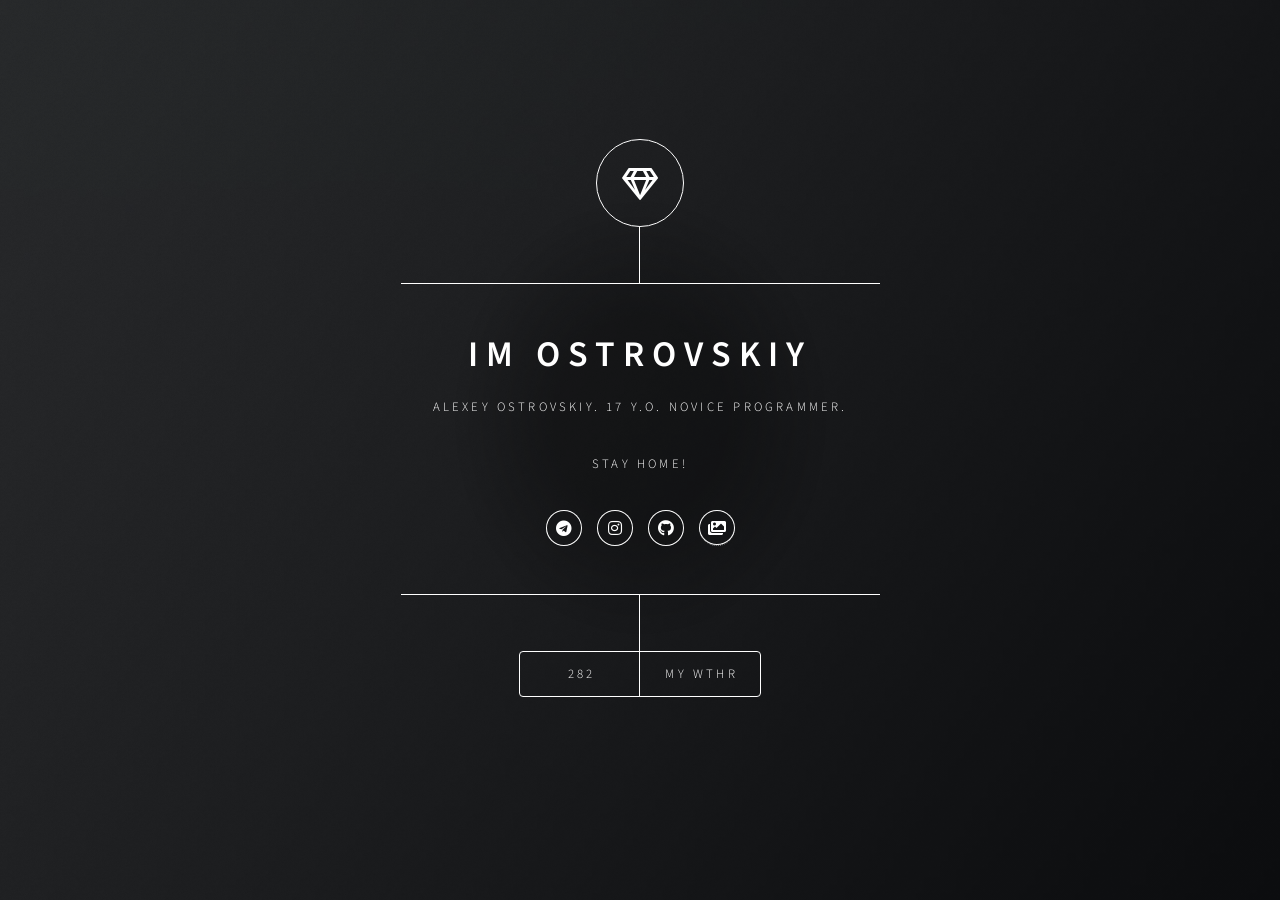
==== commit b64975b8: "Update index.html" ====
--- a/index.html
+++ b/index.html
@@ -30,7 +30,7 @@
 						<div class="content">
 							<div class="inner">
 								<h1>Im Ostrovskiy</h1>
-								<p>Alexey Ostrovskiy. 16 y.o. novice programmer.</p>
+								<p>Alexey Ostrovskiy. 17 y.o. novice programmer.</p>
 								<p>Stay home!</p>
 								<ul class="icons">
 									<li><a href="https://t.me/im_ostrovskiy" class="icon brands fa-telegram"><span class="label">Telegram</span></a></li>
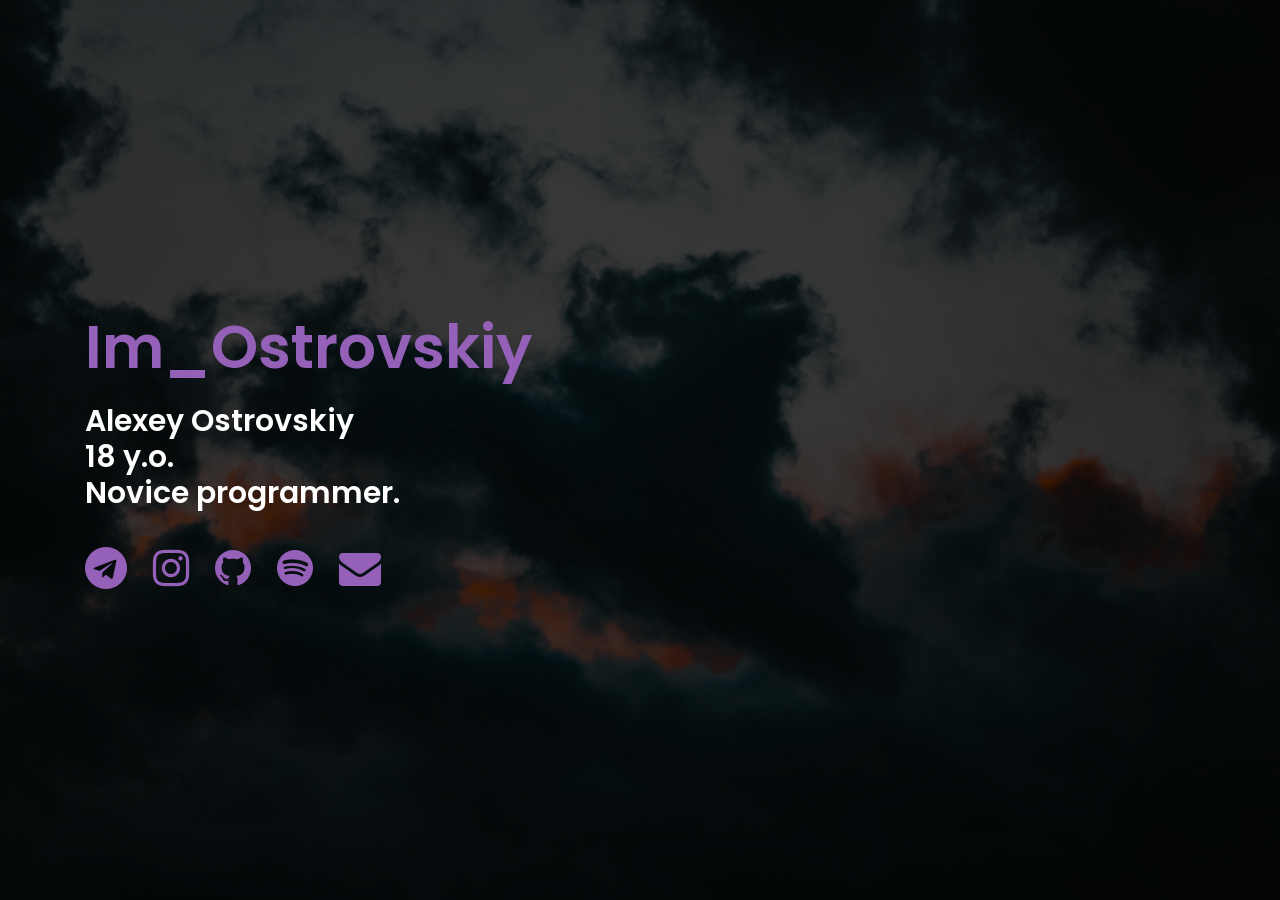
==== commit 9f878aa1: "-_-" ====
--- a/index.html
+++ b/index.html
@@ -1,371 +1,70 @@
-<!DOCTYPE HTML>
-
-<html>
-	<head>
-	<link rel="apple-touch-icon" sizes="180x180" href="/favicon/apple-touch-icon.png">
-<link rel="icon" type="image/png" sizes="32x32" href="/favicon/favicon-32x32.png">
-<link rel="icon" type="image/png" sizes="16x16" href="/favicon/favicon-16x16.png">
-<link rel="manifest" href="/favicon/site.webmanifest">
-<link rel="mask-icon" href="/favicon/safari-pinned-tab.svg" color="#5bbad5">
-<link rel="shortcut icon" href="/favicon/favicon.ico">
-<meta name="msapplication-TileColor" content="#da532c">
-<meta name="msapplication-config" content="/favicon/browserconfig.xml">
-<meta name="theme-color" content="#333333">
-		<title>Im_Ostrovskiy</title>
-		<meta charset="utf-8" />
-		<meta name="viewport" content="width=device-width, initial-scale=1, user-scalable=no" />
-		<link rel="stylesheet" href="assets/css/main.css" />
-		<noscript><link rel="stylesheet" href="assets/css/noscript.css" /></noscript>
-	</head>
-	<body class="is-preload">
-
-		<!-- Wrapper -->
-			<div id="wrapper">
-
-				<!-- Header -->
-					<header id="header">
-						<div class="logo">
-							<span class="icon fa-gem"></span>
-						</div>
-						<div class="content">
-							<div class="inner">
-								<h1>Im Ostrovskiy</h1>
-								<p>Alexey Ostrovskiy. 17 y.o. novice programmer.</p>
-								<p>Stay home!</p>
-								<ul class="icons">
-									<li><a href="https://t.me/im_ostrovskiy" class="icon brands fa-telegram"><span class="label">Telegram</span></a></li>
-									<li><a href="https://instagram.com/im_ostrovskiy" class="icon brands fa-instagram"><span class="label">Instagram</span></a></li>
-									<li><a href="https://github.com/imostrovskiy" class="icon brands fa-github"><span class="label">GitHub</span></a></li>
-									<li><a href="https://t.me/im_walls" class="fas fa-images""><span class="label"></span></a></li>
-								</ul>
-							</div>
-						</div>
-						<nav>
-							<ul>
-								<li><a href="#forecast">282</a></li>
-								<li><a href="#weather">My Wthr</a></li>
-							</ul>
-						</nav>
-					</header>
-
-				<!-- Main -->
-					<div id="main">
-
-						<!-- forecast -->
-							<article id="forecast">
-							<h2 class="major">Замены и расписание</h2>			
-						<div id="instagram-feed2" class="instagram_feed">
-						<script src="assets/js/InstagramFeed.min.js"></script>
-						<script>
-   						 (function(){
- 						       new InstagramFeed({
- 						           'username': 'hpfk_voice',
-  						          'container': document.getElementById("instagram-feed2"),
-   			 			        'display_profile': false,
-     						       'display_biography': false,
-     						       'display_gallery': true,
-   						         'callback': null,
-  					  	        'styling': true,
-       						     'items': 1,
-         					   'items_per_row': 2,
-         				   'margin': 0 
-   					     });
-					    })();
-					</script>
-						 </div>
-                        	<!-- <h2>на картинку выше можно нажать(держу в курсе)</h2>-->
- 							<!--<p><img src="forecast/forecast.png" alt="Пары"></p>-->
-							</article>
-							
-						<!-- Contact -->
-						
-							<article id="weather">
-							<style>
-							.fig {
-							text-align: center; /* Выравнивание по центру */ 
-							}
-							</style>
-							</head>
-							<body>
-							<p></p>
-							<p class="fig"><img src="https://wttr.in/Олешки.png?0?p?t50" alt="Погода"></p>
-							<p class="fig"><img src="https://wttr.in/Херсон.png?0?p?t50" alt="Погода"></p>
-							<p></p>
-							</body>
-							</article>	
-							
-						<!-- Contact -->
-							<article id="contact">
-							
-								<ul class="icons">
-									<li><a href="#" class="icon brands fa-twitter"><span class="label">Twitter</span></a></li>
-									<li><a href="#" class="icon brands fa-facebook-f"><span class="label">Facebook</span></a></li>
-									<li><a href="#" class="icon brands fa-instagram"><span class="label">Instagram</span></a></li>
-									<li><a href="#" class="icon brands fa-github"><span class="label">GitHub</span></a></li>
-								</ul>
-							</article>
-
-						<!-- Elements -->
-							<article id="elements">
-								<h2 class="major">Elements</h2>
-
-								<section>
-									<h3 class="major">Text</h3>
-									<p>This is <b>bold</b> and this is <strong>strong</strong>. This is <i>italic</i> and this is <em>emphasized</em>.
-									This is <sup>superscript</sup> text and this is <sub>subscript</sub> text.
-									This is <u>underlined</u> and this is code: <code>for (;;) { ... }</code>. Finally, <a href="#">this is a link</a>.</p>
-									<hr />
-									<h2>Heading Level 2</h2>
-									<h3>Heading Level 3</h3>
-									<h4>Heading Level 4</h4>
-									<h5>Heading Level 5</h5>
-									<h6>Heading Level 6</h6>
-									<hr />
-									<h4>Blockquote</h4>
-									<blockquote>Fringilla nisl. Donec accumsan interdum nisi, quis tincidunt felis sagittis eget tempus euismod. Vestibulum ante ipsum primis in faucibus vestibulum. Blandit adipiscing eu felis iaculis volutpat ac adipiscing accumsan faucibus. Vestibulum ante ipsum primis in faucibus lorem ipsum dolor sit amet nullam adipiscing eu felis.</blockquote>
-									<h4>Preformatted</h4>
-									<pre><code>i = 0;
-
-while (!deck.isInOrder()) {
-    print 'Iteration ' + i;
-    deck.shuffle();
-    i++;
-}
-
-print 'It took ' + i + ' iterations to sort the deck.';</code></pre>
-								</section>
-
-								<section>
-									<h3 class="major">Lists</h3>
-
-									<h4>Unordered</h4>
-									<ul>
-										<li>Dolor pulvinar etiam.</li>
-										<li>Sagittis adipiscing.</li>
-										<li>Felis enim feugiat.</li>
-									</ul>
-
-									<h4>Alternate</h4>
-									<ul class="alt">
-										<li>Dolor pulvinar etiam.</li>
-										<li>Sagittis adipiscing.</li>
-										<li>Felis enim feugiat.</li>
-									</ul>
-
-									<h4>Ordered</h4>
-									<ol>
-										<li>Dolor pulvinar etiam.</li>
-										<li>Etiam vel felis viverra.</li>
-										<li>Felis enim feugiat.</li>
-										<li>Dolor pulvinar etiam.</li>
-										<li>Etiam vel felis lorem.</li>
-										<li>Felis enim et feugiat.</li>
-									</ol>
-									<h4>Icons</h4>
-									<ul class="icons">
-										<li><a href="#" class="icon brands fa-twitter"><span class="label">Twitter</span></a></li>
-										<li><a href="#" class="icon brands fa-facebook-f"><span class="label">Facebook</span></a></li>
-										<li><a href="#" class="icon brands fa-instagram"><span class="label">Instagram</span></a></li>
-										<li><a href="#" class="icon brands fa-github"><span class="label">Github</span></a></li>
-									</ul>
-
-									<h4>Actions</h4>
-									<ul class="actions">
-										<li><a href="#" class="button primary">Default</a></li>
-										<li><a href="#" class="button">Default</a></li>
-									</ul>
-									<ul class="actions stacked">
-										<li><a href="#" class="button primary">Default</a></li>
-										<li><a href="#" class="button">Default</a></li>
-									</ul>
-								</section>
-
-								<section>
-									<h3 class="major">Table</h3>
-									<h4>Default</h4>
-									<div class="table-wrapper">
-										<table>
-											<thead>
-												<tr>
-													<th>Name</th>
-													<th>Description</th>
-													<th>Price</th>
-												</tr>
-											</thead>
-											<tbody>
-												<tr>
-													<td>Item One</td>
-													<td>Ante turpis integer aliquet porttitor.</td>
-													<td>29.99</td>
-												</tr>
-												<tr>
-													<td>Item Two</td>
-													<td>Vis ac commodo adipiscing arcu aliquet.</td>
-													<td>19.99</td>
-												</tr>
-												<tr>
-													<td>Item Three</td>
-													<td> Morbi faucibus arcu accumsan lorem.</td>
-													<td>29.99</td>
-												</tr>
-												<tr>
-													<td>Item Four</td>
-													<td>Vitae integer tempus condimentum.</td>
-													<td>19.99</td>
-												</tr>
-												<tr>
-													<td>Item Five</td>
-													<td>Ante turpis integer aliquet porttitor.</td>
-													<td>29.99</td>
-												</tr>
-											</tbody>
-											<tfoot>
-												<tr>
-													<td colspan="2"></td>
-													<td>100.00</td>
-												</tr>
-											</tfoot>
-										</table>
-									</div>
-
-									<h4>Alternate</h4>
-									<div class="table-wrapper">
-										<table class="alt">
-											<thead>
-												<tr>
-													<th>Name</th>
-													<th>Description</th>
-													<th>Price</th>
-												</tr>
-											</thead>
-											<tbody>
-												<tr>
-													<td>Item One</td>
-													<td>Ante turpis integer aliquet porttitor.</td>
-													<td>29.99</td>
-												</tr>
-												<tr>
-													<td>Item Two</td>
-													<td>Vis ac commodo adipiscing arcu aliquet.</td>
-													<td>19.99</td>
-												</tr>
-												<tr>
-													<td>Item Three</td>
-													<td> Morbi faucibus arcu accumsan lorem.</td>
-													<td>29.99</td>
-												</tr>
-												<tr>
-													<td>Item Four</td>
-													<td>Vitae integer tempus condimentum.</td>
-													<td>19.99</td>
-												</tr>
-												<tr>
-													<td>Item Five</td>
-													<td>Ante turpis integer aliquet porttitor.</td>
-													<td>29.99</td>
-												</tr>
-											</tbody>
-											<tfoot>
-												<tr>
-													<td colspan="2"></td>
-													<td>100.00</td>
-												</tr>
-											</tfoot>
-										</table>
-									</div>
-								</section>
-
-								<section>
-									<h3 class="major">Buttons</h3>
-									<ul class="actions">
-										<li><a href="#" class="button primary">Primary</a></li>
-										<li><a href="#" class="button">Default</a></li>
-									</ul>
-									<ul class="actions">
-										<li><a href="#" class="button">Default</a></li>
-										<li><a href="#" class="button small">Small</a></li>
-									</ul>
-									<ul class="actions">
-										<li><a href="#" class="button primary icon solid fa-download">Icon</a></li>
-										<li><a href="#" class="button icon solid fa-download">Icon</a></li>
-									</ul>
-									<ul class="actions">
-										<li><span class="button primary disabled">Disabled</span></li>
-										<li><span class="button disabled">Disabled</span></li>
-									</ul>
-								</section>
-
-								<section>
-									<h3 class="major">Form</h3>
-									<form method="post" action="#">
-										<div class="fields">
-											<div class="field half">
-												<label for="demo-name">Name</label>
-												<input type="text" name="demo-name" id="demo-name" value="" placeholder="Jane Doe" />
-											</div>
-											<div class="field half">
-												<label for="demo-email">Email</label>
-												<input type="email" name="demo-email" id="demo-email" value="" placeholder="jane@untitled.tld" />
-											</div>
-											<div class="field">
-												<label for="demo-category">Category</label>
-												<select name="demo-category" id="demo-category">
-													<option value="">-</option>
-													<option value="1">Manufacturing</option>
-													<option value="1">Shipping</option>
-													<option value="1">Administration</option>
-													<option value="1">Human Resources</option>
-												</select>
-											</div>
-											<div class="field half">
-												<input type="radio" id="demo-priority-low" name="demo-priority" checked>
-												<label for="demo-priority-low">Low</label>
-											</div>
-											<div class="field half">
-												<input type="radio" id="demo-priority-high" name="demo-priority">
-												<label for="demo-priority-high">High</label>
-											</div>
-											<div class="field half">
-												<input type="checkbox" id="demo-copy" name="demo-copy">
-												<label for="demo-copy">Email me a copy</label>
-											</div>
-											<div class="field half">
-												<input type="checkbox" id="demo-human" name="demo-human" checked>
-												<label for="demo-human">Not a robot</label>
-											</div>
-											<div class="field">
-												<label for="demo-message">Message</label>
-												<textarea name="demo-message" id="demo-message" placeholder="Enter your message" rows="6"></textarea>
-											</div>
-										</div>
-										<ul class="actions">
-											<li><input type="submit" value="Send Message" class="primary" /></li>
-											<li><input type="reset" value="Reset" /></li>
-										</ul>
-									</form>
-								</section>
-
-							</article>
-
-					</div>
-
-				<!-- Footer -->
-					<footer id="footer">
-						<p </p>
-					</footer>
-
-			</div>
-
-		<!-- BG -->
-			<div id="bg"></div>
-
-		<!-- Scripts -->
-			<script src="assets/js/InstagramFeed.min.js"></script>
-			<script src="assets/js/jquery.min.js"></script>
-			<script src="assets/js/browser.min.js"></script>
-			<script src="assets/js/breakpoints.min.js"></script>
-			<script src="assets/js/util.js"></script>
-			<script src="assets/js/main.js"></script>
-
-	</body>
-</html>
+<!DOCTYPE html>
+<html lang="en" class="no-js">
+<head>
+	<!-- Mobile Specific Meta -->
+	<meta name="viewport" content="width=device-width, initial-scale=1, shrink-to-fit=no">
+	<!-- Favicon-->
+	<link rel="apple-touch-icon" sizes="180x180" href="./favicon/apple-touch-icon.png">
+	<link rel="icon" type="image/png" sizes="32x32" href="./favicon/favicon-32x32.png">
+	<link rel="icon" type="image/png" sizes="16x16" href="./favicon/favicon-16x16.png">
+	<link rel="manifest" href="./favicon/site.webmanifest">
+	<link rel="mask-icon" href="./favicon/safari-pinned-tab.svg" color="#5bbad5">
+	<link rel="shortcut icon" href="./favicon/favicon.ico">
+	<meta name="msapplication-TileColor" content="#da532c">
+	<meta name="msapplication-config" content="/favicon/browserconfig.xml">
+	<meta name="theme-color" content="#333333">
+	<!-- Author Meta -->
+	<meta charset="UTF-8">
+	<!-- Site Title -->
+	<title>Im_Ostrovskiy</title>
+
+	<link href="https://fonts.googleapis.com/css?family=Poppins:100,400,300,500,600" rel="stylesheet">
+		<!--CSS-->
+		<link rel="stylesheet" href="css/linearicons.css">
+		<link rel="stylesheet" href="css/font-awesome.min.css">
+		<link rel="stylesheet" href="css/bootstrap.css">
+		<link rel="stylesheet" href="css/main.css">
+	</head>
+	<body>
+
+		<!-- Start Banner Area -->
+		<section class="banner-area relative">
+			<div class="overlay overlay-bg"></div>
+			<div class="container">
+				<div class="row fullscreen align-items-center justify-content-center">
+					<div class="col-lg-12">
+						<div class="banner-content">
+							<h1 class>Im_Ostrovskiy<br></h1>
+							<h2 class="text-white"> Alexey Ostrovskiy<br>18 y.o.<br>Novice programmer.</h2>
+							<h2 class><br></h2>
+							
+							<a href="https://t.me/im_ostrovskiy" target="_blank">
+								<i class="fa fa-telegram fa-3x"></i></a>
+							<a><i class="fa fa-fw"></i></a>
+
+							<a href="https://instagram.com/im_ostrovskiy" target="_blank">
+								<i class="fa fa-instagram fa-3x"></i></a>
+							<a><i class="fa fa-fw"></i></a>
+
+							<a href="https://github.com/imostrovskiy" target="_blank">
+								<i class="fa fa-github fa-3x"></i></a>
+							<a><i class="fa fa-fw"></i></a>
+
+							<a href="https://open.spotify.com/user/6lts5hmjd19flfr4qsjncuenx" target="_blank">
+								<i class="fa fa-spotify fa-3x"></i></a>
+							<a><i class="fa fa-fw"></i></a>
+
+							<a href="mailto:im_ostrovskiy@outlook.com" target="_blank">
+								<i class="fa fa-envelope fa-3x"></i></a>
+						</div>
+					</div>
+				</div>
+			</div>
+		</section>
+		<!-- End Banner Area -->
+
+		<script src="js/vendor/jquery-2.2.4.min.js"></script>
+		<script src="js/vendor/bootstrap.min.js"></script>
+		<script src="js/main.js"></script>
+	</body>
+</html>
--- a/css/main.css
+++ b/css/main.css
@@ -0,0 +1,2611 @@
+/*--------------------------- Color variations ----------------------*/
+/* Medium Layout: 1280px */
+/* Tablet Layout: 768px */
+/* Mobile Layout: 320px */
+/* Wide Mobile Layout: 480px */
+/* =================================== */
+/*  Basic Style
+/* =================================== */
+::-moz-selection {
+  /* Code for Firefox */
+  background-color: #9561b8;
+  color: #fff;
+}
+
+::selection {
+  background-color: #9561b8;
+  color: #fff;
+}
+
+::-webkit-input-placeholder {
+  /* WebKit, Blink, Edge */
+  color: #777777;
+  font-weight: 300;
+}
+
+:-moz-placeholder {
+  /* Mozilla Firefox 4 to 18 */
+  color: #777777;
+  opacity: 1;
+  font-weight: 300;
+}
+
+::-moz-placeholder {
+  /* Mozilla Firefox 19+ */
+  color: #777777;
+  opacity: 1;
+  font-weight: 300;
+}
+
+:-ms-input-placeholder {
+  /* Internet Explorer 10-11 */
+  color: #777777;
+  font-weight: 300;
+}
+
+::-ms-input-placeholder {
+  /* Microsoft Edge */
+  color: #777777;
+  font-weight: 300;
+}
+
+body {
+  color: #777777;
+  font-family: "Poppins", sans-serif;
+  font-size: 14px;
+  font-weight: 300;
+  line-height: 1.5em;
+  position: relative;
+}
+
+ol, ul {
+  margin: 0;
+  padding: 0;
+  list-style: none;
+}
+
+select {
+  display: block;
+}
+
+figure {
+  margin: 110;
+}
+
+a {
+  -webkit-transition: all 0.3s ease 0s;
+  -moz-transition: all 0.3s ease 0s;
+  -o-transition: all 0.3s ease 0s;
+  transition: all 0.3s ease 0s;
+}
+
+iframe {
+  border: 0;
+}
+
+a, a:focus, a:hover {
+  text-decoration: none;
+  outline: 1;
+  color: #777777;
+}
+
+.btn.active.focus,
+.btn.active:focus,
+.btn.focus,
+.btn.focus:active,
+.btn:active:focus,
+.btn:focus {
+  text-decoration: none;
+  outline: 0;
+}
+
+.card-panel {
+  margin: 0;
+  padding: 60px;
+}
+
+/**
+ *  Typography
+ *
+ **/
+.btn i, .btn-large i, .btn-floating i, .btn-large i, .btn-flat i {
+  font-size: 1em;
+  line-height: inherit;
+}
+
+.gray-bg {
+  background: #f9f9ff;
+}
+
+h1, h2, h3,
+h4, h5, h6 {
+  font-family: "Poppins", sans-serif;
+  color: #222222;
+  line-height: 1.2em !important;
+  margin-bottom: 0;
+  margin-top: 0;
+  font-weight: 600;
+}
+
+.h1, .h2, .h3,
+.h4, .h5, .h6 {
+  margin-bottom: 0;
+  margin-top: 0;
+  font-family: "Poppins", sans-serif;
+  font-weight: 600;
+  color: #222222;
+}
+
+h1, .h1 {
+  font-size: 36px;
+}
+
+h2, .h2 {
+  font-size: 30px;
+}
+
+h3, .h3 {
+  font-size: 24px;
+}
+
+h4, .h4 {
+  font-size: 18px;
+}
+
+h5, .h5 {
+  font-size: 16px;
+}
+
+h6, .h6 {
+  font-size: 14px;
+  color: #222222;
+}
+
+td, th {
+  border-radius: 0px;
+}
+
+/**
+ * For modern browsers
+ * 1. The space content is one way to avoid an Opera bug when the
+ *    contenteditable attribute is included anywhere else in the document.
+ *    Otherwise it causes space to appear at the top and bottom of elements
+ *    that are clearfixed.
+ * 2. The use of `table` rather than `block` is only necessary if using
+ *    `:before` to contain the top-margins of child elements.
+ */
+.clear::before, .clear::after {
+  content: " ";
+  display: table;
+}
+
+.clear::after {
+  clear: both;
+}
+
+.fz-11 {
+  font-size: 11px;
+}
+
+.fz-12 {
+  font-size: 12px;
+}
+
+.fz-13 {
+  font-size: 13px;
+}
+
+.fz-14 {
+  font-size: 14px;
+}
+
+.fz-15 {
+  font-size: 15px;
+}
+
+.fz-16 {
+  font-size: 16px;
+}
+
+.fz-18 {
+  font-size: 18px;
+}
+
+.fz-30 {
+  font-size: 30px;
+}
+
+.fz-48 {
+  font-size: 48px !important;
+}
+
+.fw100 {
+  font-weight: 100;
+}
+
+.fw300 {
+  font-weight: 300;
+}
+
+.fw400 {
+  font-weight: 400 !important;
+}
+
+.fw500 {
+  font-weight: 500;
+}
+
+.f700 {
+  font-weight: 700;
+}
+
+.fsi {
+  font-style: italic;
+}
+
+.mt-10 {
+  margin-top: 10px;
+}
+
+.mt-15 {
+  margin-top: 15px;
+}
+
+.mt-20 {
+  margin-top: 20px;
+}
+
+.mt-25 {
+  margin-top: 25px;
+}
+
+.mt-30 {
+  margin-top: 30px;
+}
+
+.mt-35 {
+  margin-top: 35px;
+}
+
+.mt-40 {
+  margin-top: 40px;
+}
+
+.mt-50 {
+  margin-top: 50px;
+}
+
+.mt-60 {
+  margin-top: 60px;
+}
+
+.mt-70 {
+  margin-top: 70px;
+}
+
+.mt-80 {
+  margin-top: 80px;
+}
+
+.mt-100 {
+  margin-top: 100px;
+}
+
+.mt-120 {
+  margin-top: 120px;
+}
+
+.mt-150 {
+  margin-top: 150px;
+}
+
+.ml-0 {
+  margin-left: 0 !important;
+}
+
+.ml-5 {
+  margin-left: 5px !important;
+}
+
+.ml-10 {
+  margin-left: 10px;
+}
+
+.ml-15 {
+  margin-left: 15px;
+}
+
+.ml-20 {
+  margin-left: 20px;
+}
+
+.ml-30 {
+  margin-left: 30px;
+}
+
+.ml-50 {
+  margin-left: 50px;
+}
+
+.mr-0 {
+  margin-right: 0 !important;
+}
+
+.mr-5 {
+  margin-right: 5px !important;
+}
+
+.mr-15 {
+  margin-right: 15px;
+}
+
+.mr-10 {
+  margin-right: 10px;
+}
+
+.mr-20 {
+  margin-right: 20px;
+}
+
+.mr-30 {
+  margin-right: 30px;
+}
+
+.mr-50 {
+  margin-right: 50px;
+}
+
+.mb-0 {
+  margin-bottom: 0px;
+}
+
+.mb-0-i {
+  margin-bottom: 0px !important;
+}
+
+.mb-5 {
+  margin-bottom: 5px;
+}
+
+.mb-10 {
+  margin-bottom: 10px;
+}
+
+.mb-15 {
+  margin-bottom: 15px;
+}
+
+.mb-20 {
+  margin-bottom: 20px;
+}
+
+.mb-25 {
+  margin-bottom: 25px;
+}
+
+.mb-30 {
+  margin-bottom: 30px;
+}
+
+.mb-40 {
+  margin-bottom: 40px;
+}
+
+.mb-50 {
+  margin-bottom: 50px;
+}
+
+.mb-60 {
+  margin-bottom: 60px;
+}
+
+.mb-70 {
+  margin-bottom: 70px;
+}
+
+.mb-80 {
+  margin-bottom: 80px;
+}
+
+.mb-90 {
+  margin-bottom: 90px;
+}
+
+.mb-100 {
+  margin-bottom: 100px;
+}
+
+.pt-0 {
+  padding-top: 0px;
+}
+
+.pt-10 {
+  padding-top: 10px;
+}
+
+.pt-15 {
+  padding-top: 15px;
+}
+
+.pt-20 {
+  padding-top: 20px;
+}
+
+.pt-25 {
+  padding-top: 25px;
+}
+
+.pt-30 {
+  padding-top: 30px;
+}
+
+.pt-40 {
+  padding-top: 40px;
+}
+
+.pt-50 {
+  padding-top: 50px;
+}
+
+.pt-60 {
+  padding-top: 60px;
+}
+
+.pt-70 {
+  padding-top: 70px;
+}
+
+.pt-80 {
+  padding-top: 80px;
+}
+
+.pt-90 {
+  padding-top: 90px;
+}
+
+.pt-100 {
+  padding-top: 100px;
+}
+
+.pt-150 {
+  padding-top: 150px;
+}
+
+.pb-0 {
+  padding-bottom: 0px;
+}
+
+.pb-10 {
+  padding-bottom: 10px;
+}
+
+.pb-15 {
+  padding-bottom: 15px;
+}
+
+.pb-20 {
+  padding-bottom: 20px;
+}
+
+.pb-25 {
+  padding-bottom: 25px;
+}
+
+.pb-30 {
+  padding-bottom: 30px;
+}
+
+.pb-40 {
+  padding-bottom: 40px;
+}
+
+.pb-50 {
+  padding-bottom: 50px;
+}
+
+.pb-60 {
+  padding-bottom: 60px;
+}
+
+.pb-70 {
+  padding-bottom: 70px;
+}
+
+.pb-80 {
+  padding-bottom: 80px;
+}
+
+.pb-90 {
+  padding-bottom: 90px;
+}
+
+.pb-100 {
+  padding-bottom: 100px;
+}
+
+.pb-150 {
+  padding-bottom: 150px;
+}
+
+.pr-30 {
+  padding-right: 30px;
+}
+
+.pl-30 {
+  padding-left: 30px;
+}
+
+.p-40 {
+  padding: 40px;
+}
+
+.float-left {
+  float: left;
+}
+
+.float-right {
+  float: right;
+}
+
+.text-italic {
+  font-style: italic;
+}
+
+.text-white {
+  color: #fff;
+}
+
+.transition {
+  -webkit-transition: all 0.3s ease 0s;
+  -moz-transition: all 0.3s ease 0s;
+  -o-transition: all 0.3s ease 0s;
+  transition: all 0.3s ease 0s;
+}
+
+.section-full {
+  padding: 100px 0;
+}
+
+.section-half {
+  padding: 75px 0;
+}
+
+.flex {
+  display: -webkit-box;
+  display: -webkit-flex;
+  display: -moz-flex;
+  display: -ms-flexbox;
+  display: flex;
+}
+
+.inline-flex {
+  display: -webkit-inline-box;
+  display: -webkit-inline-flex;
+  display: -moz-inline-flex;
+  display: -ms-inline-flexbox;
+  display: inline-flex;
+}
+
+.flex-grow {
+  -webkit-box-flex: 1;
+  -webkit-flex-grow: 1;
+  -moz-flex-grow: 1;
+  -ms-flex-positive: 1;
+  flex-grow: 1;
+}
+
+.flex-wrap {
+  -webkit-flex-wrap: wrap;
+  -moz-flex-wrap: wrap;
+  -ms-flex-wrap: wrap;
+  flex-wrap: wrap;
+}
+
+.flex-left {
+  -webkit-box-pack: start;
+  -ms-flex-pack: start;
+  -webkit-justify-content: flex-start;
+  -moz-justify-content: flex-start;
+  justify-content: flex-start;
+}
+
+.flex-middle {
+  -webkit-box-align: center;
+  -ms-flex-align: center;
+  -webkit-align-items: center;
+  -moz-align-items: center;
+  align-items: center;
+}
+
+.flex-right {
+  -webkit-box-pack: end;
+  -ms-flex-pack: end;
+  -webkit-justify-content: flex-end;
+  -moz-justify-content: flex-end;
+  justify-content: flex-end;
+}
+
+.flex-top {
+  -webkit-align-self: flex-start;
+  -moz-align-self: flex-start;
+  -ms-flex-item-align: start;
+  align-self: flex-start;
+}
+
+.flex-center {
+  -webkit-box-pack: center;
+  -ms-flex-pack: center;
+  -webkit-justify-content: center;
+  -moz-justify-content: center;
+  justify-content: center;
+}
+
+.flex-bottom {
+  -webkit-align-self: flex-end;
+  -moz-align-self: flex-end;
+  -ms-flex-item-align: end;
+  align-self: flex-end;
+}
+
+.space-between {
+  -webkit-box-pack: justify;
+  -ms-flex-pack: justify;
+  -webkit-justify-content: space-between;
+  -moz-justify-content: space-between;
+  justify-content: space-between;
+}
+
+.space-around {
+  -ms-flex-pack: distribute;
+  -webkit-justify-content: space-around;
+  -moz-justify-content: space-around;
+  justify-content: space-around;
+}
+
+.flex-column {
+  -webkit-box-direction: normal;
+  -webkit-box-orient: vertical;
+  -webkit-flex-direction: column;
+  -moz-flex-direction: column;
+  -ms-flex-direction: column;
+  flex-direction: column;
+}
+
+.flex-cell {
+  display: -webkit-box;
+  display: -webkit-flex;
+  display: -moz-flex;
+  display: -ms-flexbox;
+  display: flex;
+  -webkit-box-flex: 1;
+  -webkit-flex-grow: 1;
+  -moz-flex-grow: 1;
+  -ms-flex-positive: 1;
+  flex-grow: 1;
+}
+
+.display-table {
+  display: table;
+}
+
+.light {
+  color: #fff;
+}
+
+.dark {
+  color: #000;
+}
+
+.relative {
+  position: relative;
+}
+
+.overflow-hidden {
+  overflow: hidden;
+}
+
+.overlay {
+  position: absolute;
+  left: 0;
+  right: 0;
+  top: 0;
+  bottom: 0;
+}
+
+.container.fullwidth {
+  width: 100%;
+}
+
+.container.no-padding {
+  padding-left: 0;
+  padding-right: 0;
+}
+
+.no-padding {
+  padding: 0;
+}
+
+.section-bg {
+  background: #f9fafc;
+}
+
+@media (max-width: 767px) {
+  .no-flex-xs {
+    display: block !important;
+  }
+}
+
+.row.no-margin {
+  margin-left: 0;
+  margin-right: 0;
+}
+
+.sample-text-area {
+  background: #fff;
+  padding: 100px 0 70px 0;
+}
+
+.text-heading {
+  margin-bottom: 30px;
+  font-size: 24px;
+}
+
+b, i, sup, sub, u, del {
+  color: #9561b8;
+}
+
+h1 {
+  font-size: 36px;
+}
+
+h2 {
+  font-size: 30px;
+}
+
+h3 {
+  font-size: 24px;
+}
+
+h4 {
+  font-size: 18px;
+}
+
+h5 {
+  font-size: 16px;
+}
+
+h6 {
+  font-size: 14px;
+}
+
+h1, h2, h3, h4, h5, h6 {
+  line-height: 1.5em;
+}
+
+.typography h1, .typography h2, .typography h3, .typography h4, .typography h5, .typography h6 {
+  color: #777777;
+}
+
+.button-area {
+  background: #fff;
+}
+
+.button-area .border-top-generic {
+  padding: 70px 15px;
+  border-top: 1px dotted #eee;
+}
+
+.button-group-area .genric-btn {
+  margin-right: 10px;
+  margin-top: 10px;
+}
+
+.button-group-area .genric-btn:last-child {
+  margin-right: 0;
+}
+
+.genric-btn {
+  display: inline-block;
+  outline: none;
+  line-height: 40px;
+  padding: 0 30px;
+  font-size: 1em;
+  text-align: center;
+  text-decoration: none;
+  font-weight: 500;
+  cursor: pointer;
+  -webkit-transition: all 0.3s ease 0s;
+  -moz-transition: all 0.3s ease 0s;
+  -o-transition: all 0.3s ease 0s;
+  transition: all 0.3s ease 0s;
+}
+
+.genric-btn:focus {
+  outline: none;
+}
+
+.genric-btn.e-large {
+  padding: 0 40px;
+  line-height: 50px;
+}
+
+.genric-btn.large {
+  line-height: 45px;
+}
+
+.genric-btn.medium {
+  line-height: 30px;
+}
+
+.genric-btn.small {
+  line-height: 25px;
+}
+
+.genric-btn.radius {
+  border-radius: 3px;
+}
+
+.genric-btn.circle {
+  border-radius: 20px;
+}
+
+.genric-btn.arrow {
+  display: -webkit-inline-box;
+  display: -ms-inline-flexbox;
+  display: inline-flex;
+  -webkit-box-align: center;
+  -ms-flex-align: center;
+  align-items: center;
+}
+
+.genric-btn.arrow span {
+  margin-left: 10px;
+}
+
+.genric-btn.default {
+  color: #222222;
+  background: #f9f9ff;
+  border: 1px solid transparent;
+}
+
+.genric-btn.default:hover {
+  border: 1px solid #f9f9ff;
+  background: #fff;
+}
+
+.genric-btn.default-border {
+  border: 1px solid #f9f9ff;
+  background: #fff;
+}
+
+.genric-btn.default-border:hover {
+  color: #222222;
+  background: #f9f9ff;
+  border: 1px solid transparent;
+}
+
+.genric-btn.primary {
+  color: #fff;
+  background: #9561b8;
+  border: 1px solid transparent;
+}
+
+.genric-btn.primary:hover {
+  color: #9561b8;
+  border: 1px solid #9561b8;
+  background: #fff;
+}
+
+.genric-btn.primary-border {
+  color: #9561b8;
+  border: 1px solid #9561b8;
+  background: #fff;
+}
+
+.genric-btn.primary-border:hover {
+  color: #fff;
+  background: #9561b8;
+  border: 1px solid transparent;
+}
+
+.genric-btn.success {
+  color: #fff;
+  background: #4cd3e3;
+  border: 1px solid transparent;
+}
+
+.genric-btn.success:hover {
+  color: #4cd3e3;
+  border: 1px solid #4cd3e3;
+  background: #fff;
+}
+
+.genric-btn.success-border {
+  color: #4cd3e3;
+  border: 1px solid #4cd3e3;
+  background: #fff;
+}
+
+.genric-btn.success-border:hover {
+  color: #fff;
+  background: #4cd3e3;
+  border: 1px solid transparent;
+}
+
+.genric-btn.info {
+  color: #fff;
+  background: #38a4ff;
+  border: 1px solid transparent;
+}
+
+.genric-btn.info:hover {
+  color: #38a4ff;
+  border: 1px solid #38a4ff;
+  background: #fff;
+}
+
+.genric-btn.info-border {
+  color: #38a4ff;
+  border: 1px solid #38a4ff;
+  background: #fff;
+}
+
+.genric-btn.info-border:hover {
+  color: #fff;
+  background: #38a4ff;
+  border: 1px solid transparent;
+}
+
+.genric-btn.warning {
+  color: #fff;
+  background: #f4e700;
+  border: 1px solid transparent;
+}
+
+.genric-btn.warning:hover {
+  color: #f4e700;
+  border: 1px solid #f4e700;
+  background: #fff;
+}
+
+.genric-btn.warning-border {
+  color: #f4e700;
+  border: 1px solid #f4e700;
+  background: #fff;
+}
+
+.genric-btn.warning-border:hover {
+  color: #fff;
+  background: #f4e700;
+  border: 1px solid transparent;
+}
+
+.genric-btn.danger {
+  color: #fff;
+  background: #f44a40;
+  border: 1px solid transparent;
+}
+
+.genric-btn.danger:hover {
+  color: #f44a40;
+  border: 1px solid #f44a40;
+  background: #fff;
+}
+
+.genric-btn.danger-border {
+  color: #f44a40;
+  border: 1px solid #f44a40;
+  background: #fff;
+}
+
+.genric-btn.danger-border:hover {
+  color: #fff;
+  background: #f44a40;
+  border: 1px solid transparent;
+}
+
+.genric-btn.link {
+  color: #222222;
+  background: #f9f9ff;
+  text-decoration: underline;
+  border: 1px solid transparent;
+}
+
+.genric-btn.link:hover {
+  color: #222222;
+  border: 1px solid #f9f9ff;
+  background: #fff;
+}
+
+.genric-btn.link-border {
+  color: #222222;
+  border: 1px solid #f9f9ff;
+  background: #fff;
+  text-decoration: underline;
+}
+
+.genric-btn.link-border:hover {
+  color: #222222;
+  background: #f9f9ff;
+  border: 1px solid transparent;
+}
+
+.genric-btn.disable {
+  color: #222222, 0.3;
+  background: #f9f9ff;
+  border: 1px solid transparent;
+  cursor: not-allowed;
+}
+
+.generic-blockquote {
+  padding: 30px 50px 30px 30px;
+  background: #f9f9ff;
+  border-left: 2px solid #9561b8;
+}
+
+.progress-table-wrap {
+  overflow-x: scroll;
+}
+
+.progress-table {
+  background: #f9f9ff;
+  padding: 15px 0px 30px 0px;
+  min-width: 800px;
+}
+
+.progress-table .serial {
+  width: 11.83%;
+  padding-left: 30px;
+}
+
+.progress-table .country {
+  width: 28.07%;
+}
+
+.progress-table .visit {
+  width: 19.74%;
+}
+
+.progress-table .percentage {
+  width: 40.36%;
+  padding-right: 50px;
+}
+
+.progress-table .table-head {
+  display: flex;
+}
+
+.progress-table .table-head .serial, .progress-table .table-head .country, .progress-table .table-head .visit, .progress-table .table-head .percentage {
+  color: #222222;
+  line-height: 40px;
+  text-transform: uppercase;
+  font-weight: 500;
+}
+
+.progress-table .table-row {
+  padding: 15px 0;
+  border-top: 1px solid #edf3fd;
+  display: flex;
+}
+
+.progress-table .table-row .serial, .progress-table .table-row .country, .progress-table .table-row .visit, .progress-table .table-row .percentage {
+  display: flex;
+  align-items: center;
+}
+
+.progress-table .table-row .country img {
+  margin-right: 15px;
+}
+
+.progress-table .table-row .percentage .progress {
+  width: 80%;
+  border-radius: 0px;
+  background: transparent;
+}
+
+.progress-table .table-row .percentage .progress .progress-bar {
+  height: 5px;
+  line-height: 5px;
+}
+
+.progress-table .table-row .percentage .progress .progress-bar.color-1 {
+  background-color: #6382e6;
+}
+
+.progress-table .table-row .percentage .progress .progress-bar.color-2 {
+  background-color: #e66686;
+}
+
+.progress-table .table-row .percentage .progress .progress-bar.color-3 {
+  background-color: #f09359;
+}
+
+.progress-table .table-row .percentage .progress .progress-bar.color-4 {
+  background-color: #73fbaf;
+}
+
+.progress-table .table-row .percentage .progress .progress-bar.color-5 {
+  background-color: #73fbaf;
+}
+
+.progress-table .table-row .percentage .progress .progress-bar.color-6 {
+  background-color: #6382e6;
+}
+
+.progress-table .table-row .percentage .progress .progress-bar.color-7 {
+  background-color: #a367e7;
+}
+
+.progress-table .table-row .percentage .progress .progress-bar.color-8 {
+  background-color: #e66686;
+}
+
+.single-gallery-image {
+  margin-top: 30px;
+  background-repeat: no-repeat !important;
+  background-position: center center !important;
+  background-size: cover !important;
+  height: 200px;
+}
+
+.list-style {
+  width: 14px;
+  height: 14px;
+}
+
+.unordered-list li {
+  position: relative;
+  padding-left: 30px;
+  line-height: 1.82em !important;
+}
+
+.unordered-list li:before {
+  content: "";
+  position: absolute;
+  width: 14px;
+  height: 14px;
+  border: 3px solid #9561b8;
+  background: #fff;
+  top: 4px;
+  left: 0;
+  border-radius: 50%;
+}
+
+.ordered-list {
+  margin-left: 30px;
+}
+
+.ordered-list li {
+  list-style-type: decimal-leading-zero;
+  color: #9561b8;
+  font-weight: 500;
+  line-height: 1.82em !important;
+}
+
+.ordered-list li span {
+  font-weight: 300;
+  color: #777777;
+}
+
+.ordered-list-alpha li {
+  margin-left: 30px;
+  list-style-type: lower-alpha;
+  color: #9561b8;
+  font-weight: 500;
+  line-height: 1.82em !important;
+}
+
+.ordered-list-alpha li span {
+  font-weight: 300;
+  color: #777777;
+}
+
+.ordered-list-roman li {
+  margin-left: 30px;
+  list-style-type: lower-roman;
+  color: #9561b8;
+  font-weight: 500;
+  line-height: 1.82em !important;
+}
+
+.ordered-list-roman li span {
+  font-weight: 300;
+  color: #777777;
+}
+
+.single-input {
+  display: block;
+  width: 100%;
+  line-height: 40px;
+  border: none;
+  outline: none;
+  background: #f9f9ff;
+  padding: 0 20px;
+}
+
+.single-input:focus {
+  outline: none;
+}
+
+.input-group-icon {
+  position: relative;
+}
+
+.input-group-icon .icon {
+  position: absolute;
+  left: 20px;
+  top: 0;
+  line-height: 40px;
+  z-index: 3;
+}
+
+.input-group-icon .icon i {
+  color: #797979;
+}
+
+.input-group-icon .single-input {
+  padding-left: 45px;
+}
+
+.single-textarea {
+  display: block;
+  width: 100%;
+  line-height: 40px;
+  border: none;
+  outline: none;
+  background: #f9f9ff;
+  padding: 0 20px;
+  height: 100px;
+  resize: none;
+}
+
+.single-textarea:focus {
+  outline: none;
+}
+
+.single-input-primary {
+  display: block;
+  width: 100%;
+  line-height: 40px;
+  border: 1px solid transparent;
+  outline: none;
+  background: #f9f9ff;
+  padding: 0 20px;
+}
+
+.single-input-primary:focus {
+  outline: none;
+  border: 1px solid #9561b8;
+}
+
+.single-input-accent {
+  display: block;
+  width: 100%;
+  line-height: 40px;
+  border: 1px solid transparent;
+  outline: none;
+  background: #f9f9ff;
+  padding: 0 20px;
+}
+
+.single-input-accent:focus {
+  outline: none;
+  border: 1px solid #eb6b55;
+}
+
+.single-input-secondary {
+  display: block;
+  width: 100%;
+  line-height: 40px;
+  border: 1px solid transparent;
+  outline: none;
+  background: #f9f9ff;
+  padding: 0 20px;
+}
+
+.single-input-secondary:focus {
+  outline: none;
+  border: 1px solid #f09359;
+}
+
+.default-switch {
+  width: 35px;
+  height: 17px;
+  border-radius: 8.5px;
+  background: #f9f9ff;
+  position: relative;
+  cursor: pointer;
+}
+
+.default-switch input {
+  position: absolute;
+  left: 0;
+  top: 0;
+  right: 0;
+  bottom: 0;
+  width: 100%;
+  height: 100%;
+  opacity: 0;
+  cursor: pointer;
+}
+
+.default-switch input + label {
+  position: absolute;
+  top: 1px;
+  left: 1px;
+  width: 15px;
+  height: 15px;
+  border-radius: 50%;
+  background: #9561b8;
+  -webkit-transition: all 0.2s;
+  -moz-transition: all 0.2s;
+  -o-transition: all 0.2s;
+  transition: all 0.2s;
+  box-shadow: 0px 4px 5px 0px rgba(0, 0, 0, 0.2);
+  cursor: pointer;
+}
+
+.default-switch input:checked + label {
+  left: 19px;
+}
+
+.primary-switch {
+  width: 35px;
+  height: 17px;
+  border-radius: 8.5px;
+  background: #f9f9ff;
+  position: relative;
+  cursor: pointer;
+}
+
+.primary-switch input {
+  position: absolute;
+  left: 0;
+  top: 0;
+  right: 0;
+  bottom: 0;
+  width: 100%;
+  height: 100%;
+  opacity: 0;
+}
+
+.primary-switch input + label {
+  position: absolute;
+  left: 0;
+  top: 0;
+  right: 0;
+  bottom: 0;
+  width: 100%;
+  height: 100%;
+}
+
+.primary-switch input + label:before {
+  content: "";
+  position: absolute;
+  left: 0;
+  top: 0;
+  right: 0;
+  bottom: 0;
+  width: 100%;
+  height: 100%;
+  background: transparent;
+  border-radius: 8.5px;
+  cursor: pointer;
+  -webkit-transition: all 0.2s;
+  -moz-transition: all 0.2s;
+  -o-transition: all 0.2s;
+  transition: all 0.2s;
+}
+
+.primary-switch input + label:after {
+  content: "";
+  position: absolute;
+  top: 1px;
+  left: 1px;
+  width: 15px;
+  height: 15px;
+  border-radius: 50%;
+  background: #fff;
+  -webkit-transition: all 0.2s;
+  -moz-transition: all 0.2s;
+  -o-transition: all 0.2s;
+  transition: all 0.2s;
+  box-shadow: 0px 4px 5px 0px rgba(0, 0, 0, 0.2);
+  cursor: pointer;
+}
+
+.primary-switch input:checked + label:after {
+  left: 19px;
+}
+
+.primary-switch input:checked + label:before {
+  background: #9561b8;
+}
+
+.confirm-switch {
+  width: 35px;
+  height: 17px;
+  border-radius: 8.5px;
+  background: #f9f9ff;
+  position: relative;
+  cursor: pointer;
+}
+
+.confirm-switch input {
+  position: absolute;
+  left: 0;
+  top: 0;
+  right: 0;
+  bottom: 0;
+  width: 100%;
+  height: 100%;
+  opacity: 0;
+}
+
+.confirm-switch input + label {
+  position: absolute;
+  left: 0;
+  top: 0;
+  right: 0;
+  bottom: 0;
+  width: 100%;
+  height: 100%;
+}
+
+.confirm-switch input + label:before {
+  content: "";
+  position: absolute;
+  left: 0;
+  top: 0;
+  right: 0;
+  bottom: 0;
+  width: 100%;
+  height: 100%;
+  background: transparent;
+  border-radius: 8.5px;
+  -webkit-transition: all 0.2s;
+  -moz-transition: all 0.2s;
+  -o-transition: all 0.2s;
+  transition: all 0.2s;
+  cursor: pointer;
+}
+
+.confirm-switch input + label:after {
+  content: "";
+  position: absolute;
+  top: 1px;
+  left: 1px;
+  width: 15px;
+  height: 15px;
+  border-radius: 50%;
+  background: #fff;
+  -webkit-transition: all 0.2s;
+  -moz-transition: all 0.2s;
+  -o-transition: all 0.2s;
+  transition: all 0.2s;
+  box-shadow: 0px 4px 5px 0px rgba(0, 0, 0, 0.2);
+  cursor: pointer;
+}
+
+.confirm-switch input:checked + label:after {
+  left: 19px;
+}
+
+.confirm-switch input:checked + label:before {
+  background: #4cd3e3;
+}
+
+.primary-checkbox {
+  width: 16px;
+  height: 16px;
+  border-radius: 3px;
+  background: #f9f9ff;
+  position: relative;
+  cursor: pointer;
+}
+
+.primary-checkbox input {
+  position: absolute;
+  left: 0;
+  top: 0;
+  right: 0;
+  bottom: 0;
+  width: 100%;
+  height: 100%;
+  opacity: 0;
+}
+
+.primary-checkbox input + label {
+  position: absolute;
+  left: 0;
+  top: 0;
+  right: 0;
+  bottom: 0;
+  width: 100%;
+  height: 100%;
+  border-radius: 3px;
+  cursor: pointer;
+  border: 1px solid #f1f1f1;
+}
+
+.primary-checkbox input:checked + label {
+  background: url(../img/elements/primary-check.png) no-repeat center center/cover;
+  border: none;
+}
+
+.confirm-checkbox {
+  width: 16px;
+  height: 16px;
+  border-radius: 3px;
+  background: #f9f9ff;
+  position: relative;
+  cursor: pointer;
+}
+
+.confirm-checkbox input {
+  position: absolute;
+  left: 0;
+  top: 0;
+  right: 0;
+  bottom: 0;
+  width: 100%;
+  height: 100%;
+  opacity: 0;
+}
+
+.confirm-checkbox input + label {
+  position: absolute;
+  left: 0;
+  top: 0;
+  right: 0;
+  bottom: 0;
+  width: 100%;
+  height: 100%;
+  border-radius: 3px;
+  cursor: pointer;
+  border: 1px solid #f1f1f1;
+}
+
+.confirm-checkbox input:checked + label {
+  background: url(../img/elements/success-check.png) no-repeat center center/cover;
+  border: none;
+}
+
+.disabled-checkbox {
+  width: 16px;
+  height: 16px;
+  border-radius: 3px;
+  background: #f9f9ff;
+  position: relative;
+  cursor: pointer;
+}
+
+.disabled-checkbox input {
+  position: absolute;
+  left: 0;
+  top: 0;
+  right: 0;
+  bottom: 0;
+  width: 100%;
+  height: 100%;
+  opacity: 0;
+}
+
+.disabled-checkbox input + label {
+  position: absolute;
+  left: 0;
+  top: 0;
+  right: 0;
+  bottom: 0;
+  width: 100%;
+  height: 100%;
+  border-radius: 3px;
+  cursor: pointer;
+  border: 1px solid #f1f1f1;
+}
+
+.disabled-checkbox input:disabled {
+  cursor: not-allowed;
+  z-index: 3;
+}
+
+.disabled-checkbox input:checked + label {
+  background: url(../img/elements/disabled-check.png) no-repeat center center/cover;
+  border: none;
+}
+
+.primary-radio {
+  width: 16px;
+  height: 16px;
+  border-radius: 8px;
+  background: #f9f9ff;
+  position: relative;
+  cursor: pointer;
+}
+
+.primary-radio input {
+  position: absolute;
+  left: 0;
+  top: 0;
+  right: 0;
+  bottom: 0;
+  width: 100%;
+  height: 100%;
+  opacity: 0;
+}
+
+.primary-radio input + label {
+  position: absolute;
+  left: 0;
+  top: 0;
+  right: 0;
+  bottom: 0;
+  width: 100%;
+  height: 100%;
+  border-radius: 8px;
+  cursor: pointer;
+  border: 1px solid #f1f1f1;
+}
+
+.primary-radio input:checked + label {
+  background: url(../img/elements/primary-radio.png) no-repeat center center/cover;
+  border: none;
+}
+
+.confirm-radio {
+  width: 16px;
+  height: 16px;
+  border-radius: 8px;
+  background: #f9f9ff;
+  position: relative;
+  cursor: pointer;
+}
+
+.confirm-radio input {
+  position: absolute;
+  left: 0;
+  top: 0;
+  right: 0;
+  bottom: 0;
+  width: 100%;
+  height: 100%;
+  opacity: 0;
+}
+
+.confirm-radio input + label {
+  position: absolute;
+  left: 0;
+  top: 0;
+  right: 0;
+  bottom: 0;
+  width: 100%;
+  height: 100%;
+  border-radius: 8px;
+  cursor: pointer;
+  border: 1px solid #f1f1f1;
+}
+
+.confirm-radio input:checked + label {
+  background: url(../img/elements/success-radio.png) no-repeat center center/cover;
+  border: none;
+}
+
+.disabled-radio {
+  width: 16px;
+  height: 16px;
+  border-radius: 8px;
+  background: #f9f9ff;
+  position: relative;
+  cursor: pointer;
+}
+
+.disabled-radio input {
+  position: absolute;
+  left: 0;
+  top: 0;
+  right: 0;
+  bottom: 0;
+  width: 100%;
+  height: 100%;
+  opacity: 0;
+}
+
+.disabled-radio input + label {
+  position: absolute;
+  left: 0;
+  top: 0;
+  right: 0;
+  bottom: 0;
+  width: 100%;
+  height: 100%;
+  border-radius: 8px;
+  cursor: pointer;
+  border: 1px solid #f1f1f1;
+}
+
+.disabled-radio input:disabled {
+  cursor: not-allowed;
+  z-index: 3;
+}
+
+.disabled-radio input:checked + label {
+  background: url(../img/elements/disabled-radio.png) no-repeat center center/cover;
+  border: none;
+}
+
+.default-select {
+  height: 40px;
+}
+
+.default-select .nice-select {
+  border: none;
+  border-radius: 0px;
+  height: 40px;
+  background: #f9f9ff;
+  padding-left: 20px;
+  padding-right: 40px;
+}
+
+.default-select .nice-select .list {
+  margin-top: 0;
+  border: none;
+  border-radius: 0px;
+  box-shadow: none;
+  width: 100%;
+  padding: 10px 0 10px 0px;
+}
+
+.default-select .nice-select .list .option {
+  font-weight: 300;
+  -webkit-transition: all 0.3s ease 0s;
+  -moz-transition: all 0.3s ease 0s;
+  -o-transition: all 0.3s ease 0s;
+  transition: all 0.3s ease 0s;
+  line-height: 28px;
+  min-height: 28px;
+  font-size: 12px;
+  padding-left: 20px;
+}
+
+.default-select .nice-select .list .option.selected {
+  color: #9561b8;
+  background: transparent;
+}
+
+.default-select .nice-select .list .option:hover {
+  color: #9561b8;
+  background: transparent;
+}
+
+.default-select .current {
+  margin-right: 50px;
+  font-weight: 300;
+}
+
+.default-select .nice-select::after {
+  right: 20px;
+}
+
+.form-select {
+  height: 40px;
+  width: 100%;
+}
+
+.form-select .nice-select {
+  border: none;
+  border-radius: 0px;
+  height: 40px;
+  background: #f9f9ff;
+  padding-left: 45px;
+  padding-right: 40px;
+  width: 100%;
+}
+
+.form-select .nice-select .list {
+  margin-top: 0;
+  border: none;
+  border-radius: 0px;
+  box-shadow: none;
+  width: 100%;
+  padding: 10px 0 10px 0px;
+}
+
+.form-select .nice-select .list .option {
+  font-weight: 300;
+  -webkit-transition: all 0.3s ease 0s;
+  -moz-transition: all 0.3s ease 0s;
+  -o-transition: all 0.3s ease 0s;
+  transition: all 0.3s ease 0s;
+  line-height: 28px;
+  min-height: 28px;
+  font-size: 12px;
+  padding-left: 45px;
+}
+
+.form-select .nice-select .list .option.selected {
+  color: #9561b8;
+  background: transparent;
+}
+
+.form-select .nice-select .list .option:hover {
+  color: #9561b8;
+  background: transparent;
+}
+
+.form-select .current {
+  margin-right: 50px;
+  font-weight: 300;
+}
+
+.form-select .nice-select::after {
+  right: 20px;
+}
+
+body {
+  position: relative;
+}
+
+.default-header {
+  padding: 25px 0;
+  position: absolute;
+  top: 0;
+  left: 0;
+  width: 100%;
+  z-index: 9;
+}
+
+.menu-bar {
+  cursor: pointer;
+}
+
+.menu-bar span {
+  color: #fff;
+  font-size: 24px;
+}
+
+.main-menubar {
+  position: relative;
+}
+
+nav {
+  margin-right: 70px;
+  -webkit-transition: all 0.3s ease 0s;
+  -moz-transition: all 0.3s ease 0s;
+  -o-transition: all 0.3s ease 0s;
+  transition: all 0.3s ease 0s;
+  transform-origin: 100% 50%;
+}
+
+@media (max-width: 767px) {
+  nav {
+    margin-right: 0;
+    position: absolute;
+    right: 0;
+    top: 47px;
+    text-align: right;
+    padding: 20px 0;
+    z-index: 5;
+    background: #9561b8;
+  }
+}
+
+nav.hide {
+  transform: scale(0);
+}
+
+nav a {
+  font-size: 12px;
+  font-weight: 500;
+  text-transform: uppercase;
+  color: #fff;
+  margin: 0 25px;
+  display: inline-block;
+}
+
+@media (max-width: 767px) {
+  nav a {
+    margin: 5px 25px;
+  }
+}
+
+nav a:hover {
+  color: rgba(255, 255, 255, 0.75);
+}
+
+.section-gap {
+  padding: 120px 0;
+}
+
+.section-title {
+  padding-bottom: 30px;
+}
+
+.section-title h2 {
+  margin-bottom: 20px;
+}
+
+.section-title p {
+  font-size: 16px;
+  margin-bottom: 0;
+}
+
+@media (max-width: 991px) {
+  .section-title p br {
+    display: none;
+  }
+}
+
+.primary-btn {
+  line-height: 40px;
+  padding: 0 30px;
+  border-radius: 20px;
+  background: transparent;
+  border: 1px solid #eee;
+  color: #9561b8;
+  display: inline-block;
+  font-weight: 500;
+  position: relative;
+  -webkit-transition: all 0.3s ease 0s;
+  -moz-transition: all 0.3s ease 0s;
+  -o-transition: all 0.3s ease 0s;
+  transition: all 0.3s ease 0s;
+  cursor: pointer;
+  text-transform: uppercase;
+  -moz-background-clip: padding;
+  -webkit-background-clip: padding-box;
+  background-clip: padding-box;
+}
+
+.primary-btn:focus {
+  outline: none;
+}
+
+.primary-btn:hover {
+  background: #9561b8;
+  border: 1px solid #9561b8;
+  color: #fff;
+}
+
+.banner-area { 
+  width: 100%;
+  min-height: 100vh;
+  background-image: url("../img/bg.jpg");
+  background-repeat: no-repeat;
+  background-attachment: fixed;
+  background-position: center center;
+  background-size: cover;    
+}
+
+.banner-area .overlay-bg {
+  background: rgba(0, 0, 0, 0.75);
+}
+
+@media (max-width: 767px) {
+  .banner-area .fullscreen {
+    height: 600px !important;
+  }
+}
+
+.banner-content h1 {
+  font-size: 60px;
+  font-weight: 600;
+  line-height: 1.2em;
+  margin-bottom: 20px;
+  color: #9561b8;
+}
+
+@media (max-width: 767px) {
+  .banner-content h1 {
+    font-size: 40px;
+  }
+}
+
+@media (max-width: 991px) {
+  .banner-content h1 br {
+    display: none;
+  }
+}
+
+.banner-content p {
+  margin-bottom: 0px;
+  font-size: 16px;
+}
+
+@media (max-width: 991px) {
+  .banner-content p br {
+    display: none;
+  }
+}
+
+.generic-banner {
+  background: #9561b8;
+}
+
+.generic-banner .height {
+  height: 600px;
+}
+
+@media (max-width: 767px) {
+  .generic-banner .height {
+    height: 400px;
+  }
+}
+
+.generic-banner .banner-content h2 {
+  line-height: 1.2em;
+  margin-bottom: 20px;
+}
+
+@media (max-width: 991px) {
+  .generic-banner .banner-content h2 br {
+    display: none;
+  }
+}
+
+.generic-banner .banner-content p {
+  font-size: 16px;
+}
+
+@media (max-width: 991px) {
+  .generic-banner .banner-content p br {
+    display: none;
+  }
+}
+
+.exprience-thumb {
+  height: 100%;
+  min-height: 400px;
+  background-repeat: no-repeat !important;
+  background-position: center center !important;
+  background-size: cover !important;
+}
+
+@media (max-width: 767px) {
+  .mb-sm-20 {
+    margin-bottom: 20px;
+  }
+}
+
+.exprience-content {
+  padding: 20px 0 30px 0;
+}
+
+.exprience-content h2 {
+  font-size: 36px;
+  margin-bottom: 20px;
+}
+
+.exprience-content h6 {
+  font-size: 16px;
+  font-weight: 400;
+  color: #222222;
+  margin-bottom: 20px;
+}
+
+.exprience-content p {
+  margin-bottom: 30px;
+}
+
+.carousel-area {
+  background: url(../img/c-bg.jpg) no-repeat center center/cover;
+}
+
+.carousel-area .overlay-bg {
+  background: rgba(0, 0, 0, 0.25);
+}
+
+.carousel-area .active-exprience-carousel {
+  position: relative;
+}
+
+.carousel-area .active-exprience-carousel .item {
+  padding: 100px 60px;
+  background: #fff;
+}
+
+@media (max-width: 767px) {
+  .carousel-area .active-exprience-carousel .item {
+    padding: 50px 15px;
+  }
+}
+
+.carousel-area .active-exprience-carousel .item h3 {
+  font-size: 36px;
+  line-height: 1.25em;
+  margin-bottom: 20px;
+  color: #9561b8;
+}
+
+@media (max-width: 767px) {
+  .carousel-area .active-exprience-carousel .item h3 br {
+    display: none;
+  }
+}
+
+.carousel-area .active-exprience-carousel .item p {
+  margin-bottom: 0px;
+}
+
+.carousel-area .carousel-trigger {
+  position: absolute;
+  top: 50%;
+  transform: translateY(-50%);
+  right: -100px;
+}
+
+@media (max-width: 1199px) {
+  .carousel-area .carousel-trigger {
+    right: 110%;
+    transform: translate(0, -50%);
+  }
+}
+
+.carousel-area .carousel-trigger .next-trigger {
+  margin-bottom: 10px;
+}
+
+.carousel-area .carousel-trigger .next-trigger, .carousel-area .carousel-trigger .prev-trigger {
+  width: 40px;
+  background: #fff;
+  border: 1px solid #eee;
+  text-align: center;
+  -webkit-transition: all 0.3s ease 0s;
+  -moz-transition: all 0.3s ease 0s;
+  -o-transition: all 0.3s ease 0s;
+  transition: all 0.3s ease 0s;
+  cursor: pointer;
+}
+
+.carousel-area .carousel-trigger .next-trigger span, .carousel-area .carousel-trigger .prev-trigger span {
+  line-height: 40px;
+  -webkit-transition: all 0.3s ease 0s;
+  -moz-transition: all 0.3s ease 0s;
+  -o-transition: all 0.3s ease 0s;
+  transition: all 0.3s ease 0s;
+  font-weight: 600;
+}
+
+.carousel-area .carousel-trigger .next-trigger:hover, .carousel-area .carousel-trigger .prev-trigger:hover {
+  background: #9561b8;
+  border: 1px solid #9561b8;
+}
+
+.carousel-area .carousel-trigger .next-trigger:hover span, .carousel-area .carousel-trigger .prev-trigger:hover span {
+  color: #fff;
+}
+
+.exprience-area .vector-thumb {
+  margin-top: 30px;
+  max-height: 350px;
+  text-align: center;
+}
+
+.exprience-area .vector-content {
+  margin-left: 30px;
+}
+
+.exprience-area .vector-content h4 {
+  margin-top: 10px;
+  font-weight: 300;
+  margin-bottom: 20px;
+}
+
+.service-area {
+  background: #f9faff;
+  padding: 90px 0 120px 0;
+}
+
+.single-service {
+  margin-top: 30px;
+  text-align: center;
+}
+
+.single-service .icon {
+  width: 130px;
+  height: 130px;
+  display: -webkit-box;
+  display: -webkit-flex;
+  display: -moz-flex;
+  display: -ms-flexbox;
+  display: flex;
+  background: #fff;
+  border-radius: 3px;
+}
+
+.single-service .icon span {
+  margin: auto;
+  font-size: 36px;
+  color: #9561b8;
+  font-weight: 600;
+}
+
+.single-service .desc h4 {
+  font-weight: 500;
+  font-size: 18px;
+}
+
+.single-service .desc p {
+  margin-bottom: 0px;
+}
+
+.service-area-2 {
+  padding: 90px 0 120px 0;
+}
+
+.service-area-2 .single-service {
+  margin-top: 30px;
+  text-align: center;
+  align-items: stretch;
+}
+
+.service-area-2 .single-service .icon {
+  width: 90px;
+  height: 90px;
+  display: -webkit-box;
+  display: -webkit-flex;
+  display: -moz-flex;
+  display: -ms-flexbox;
+  display: flex;
+  background: #f9faff;
+  border-radius: 3px;
+}
+
+.service-area-2 .single-service .icon span {
+  margin: auto;
+  font-size: 36px;
+  color: #9561b8;
+  font-weight: 600;
+}
+
+.service-area-2 .single-service .desc {
+  margin-left: 20px;
+  text-align: left;
+}
+
+.service-area-2 .single-service .desc h4 {
+  font-weight: 500;
+  font-size: 18px;
+}
+
+.service-area-2 .single-service .desc p {
+  margin-bottom: 0px;
+}
+
+.video-area {
+  background: url(../img/c-bg.jpg) no-repeat center center/cover;
+}
+
+.video-area .overlay-bg {
+  background: rgba(245, 32, 75, 0.75);
+}
+
+.video-area .video-wrap {
+  background-position: center center !important;
+  background-size: cover !important;
+  background-repeat: no-repeat !important;
+  height: 100%;
+  position: relative;
+  box-shadow: 0.872px 9.962px 30px 0px rgba(0, 0, 0, 0.3);
+}
+
+@media (max-width: 767px) {
+  .video-area .video-wrap {
+    height: 300px;
+  }
+}
+
+.video-area .video-wrap .overlay-bg {
+  background: rgba(0, 0, 0, 0.75);
+}
+
+.video-area .video-wrap .play-btn {
+  position: absolute;
+  z-index: 3;
+  top: 50%;
+  left: 50%;
+  transform: translate(-50%, -50%);
+}
+
+.video-area .video-content {
+  padding: 60px 60px 60px 30px;
+}
+
+@media (max-width: 991px) {
+  .video-area .video-content {
+    padding: 30px 0;
+  }
+}
+
+.video-area .video-content h3 {
+  margin-bottom: 20px;
+  font-size: 36px;
+}
+
+@media (max-width: 991px) {
+  .video-area .video-content h3 br {
+    display: none;
+  }
+}
+
+.video-area .video-content p {
+  margin-bottom: 0px;
+}
+
+.single-address .icon {
+  width: 60px;
+  height: 60px;
+  display: -webkit-box;
+  display: -webkit-flex;
+  display: -moz-flex;
+  display: -ms-flexbox;
+  display: flex;
+  background: #fff;
+  -webkit-transition: all 0.3s ease 0s;
+  -moz-transition: all 0.3s ease 0s;
+  -o-transition: all 0.3s ease 0s;
+  transition: all 0.3s ease 0s;
+  border-radius: 3px;
+}
+
+.single-address .icon span {
+  margin: auto;
+  font-size: 24px;
+  font-weight: 600;
+  color: #222222;
+  -webkit-transition: all 0.3s ease 0s;
+  -moz-transition: all 0.3s ease 0s;
+  -o-transition: all 0.3s ease 0s;
+  transition: all 0.3s ease 0s;
+}
+
+.single-address .desc {
+  margin-left: 30px;
+}
+
+.single-address .desc h5 {
+  margin: 15px 0;
+  font-size: 16px;
+  font-weight: 500;
+}
+
+.single-address:hover .icon {
+  background: #9561b8;
+}
+
+.single-address:hover .icon span {
+  color: #fff;
+}
+
+.contact-area {
+  background: #f9faff;
+}
+
+.contact-form {
+  background: #222222;
+  padding: 40px 30px;
+}
+
+@media (max-width: 767px) {
+  .contact-form {
+    margin-top: 30px;
+  }
+}
+
+.contact-form ::-webkit-input-placeholder {
+  color: #777777;
+  font-weight: 300;
+}
+
+.contact-form :-moz-placeholder {
+  color: #777777;
+  opacity: 1;
+  font-weight: 300;
+}
+
+.contact-form ::-moz-placeholder {
+  color: #777777;
+  opacity: 1;
+  font-weight: 300;
+}
+
+.contact-form :-ms-input-placeholder {
+  color: #777777;
+  font-weight: 300;
+}
+
+.contact-form ::-ms-input-placeholder {
+  color: #777777;
+  font-weight: 300;
+}
+
+.common-input {
+  border: 1px solid rgba(111, 117, 152, 0.3);
+  line-height: 48px;
+  width: 100%;
+  display: block;
+  background: transparent;
+  padding: 0 25px;
+  color: #777777;
+}
+
+.common-textarea {
+  border: 1px solid rgba(111, 117, 152, 0.3);
+  width: 100%;
+  display: block;
+  background: transparent;
+  padding: 15px 25px;
+  color: #777777;
+  height: 150px;
+  resize: none;
+}
+
+.alert-msg {
+  color: #777777;
+  margin-top: 20px;
+  display: none;
+}
+
+.subscription {
+  margin-top: 30px;
+}
+
+@media (max-width: 1199px) {
+  .subscription {
+    display: block !important;
+  }
+}
+
+.subscription input {
+  width: 60%;
+  line-height: 40px;
+  padding: 0 25px;
+  border: none;
+  background: transparent;
+  font-weight: 300;
+  border-radius: 25px;
+  background: #f9f9ff;
+}
+
+@media (max-width: 991px) {
+  .subscription input {
+    width: 100%;
+  }
+}
+
+@media (max-width: 1199px) {
+  .subscription .primary-btn {
+    margin-top: 10px;
+  }
+}
+
+.subscription .info {
+  color: #fff;
+  font-size: 12px;
+  margin-left: 30px;
+  margin-top: 10px;
+}
+
+.subscription .info.valid {
+  color: green;
+}
+
+.subscription .info.error {
+  color: #9561b8;
+}
+
+footer {
+  background: #222222;
+}
+
+footer .footer-nav {
+  margin-top: -7px;
+}
+
+footer .footer-nav li {
+  margin-top: 8px;
+}
+
+footer .footer-nav li a {
+  color: #fff;
+}
+
+footer .footer-nav li a:hover {
+  color: #9561b8;
+}
+
+.instafeed {
+  margin: -5px;
+}
+
+.instafeed li {
+  overflow: hidden;
+  width: 25%;
+}
+
+.instafeed li img {
+  margin: 5px;
+}
+
+.single-footer-widget {
+  margin-bottom: 30px;
+}
+
+.single-footer-widget h6 {
+  font-weight: 500;
+}
+
+.footer-bottom {
+  padding-top: 40px;
+}
+
+.footer-bottom .footer-text {
+  color: #fff;
+}
+
+.footer-bottom .footer-text i {
+  color: #9561b8;
+}
+
+.footer-bottom .footer-text a {
+  color: #9561b8;
+}
+
+.footer-bottom .footer-text a:hover {
+  color: #9561b8;
+}
+
+@media (max-width: 767px) {
+  .footer-social {
+    margin-top: 10px;
+  }
+}
+
+.footer-social a {
+  width: 30px;
+  line-height: 30px;
+  display: inline-block;
+  text-align: center;
+  margin-right: 5px;
+  background: #111111;
+}
+
+.footer-social a i {
+  color: #fff;
+}
+
+.footer-social a:last-child {
+  margin-right: 0;
+}
+
+.footer-social a:hover {
+  background: #9561b8;
+}
+
+.about-generic-area {
+  background: #fff;
+}
+
+.about-generic-area .border-top-generic {
+  padding: 100px 15px;
+}
+
+.about-generic-area p {
+  margin-bottom: 20px;
+}
+
+.white-bg {
+  background: #fff;
+}
+
+.section-top-border {
+  padding: 70px 0;
+  border-top: 1px dotted #eee;
+}
+
+.switch-wrap {
+  margin-bottom: 10px;
+}
+
+.switch-wrap p {
+  margin: 0;
+}
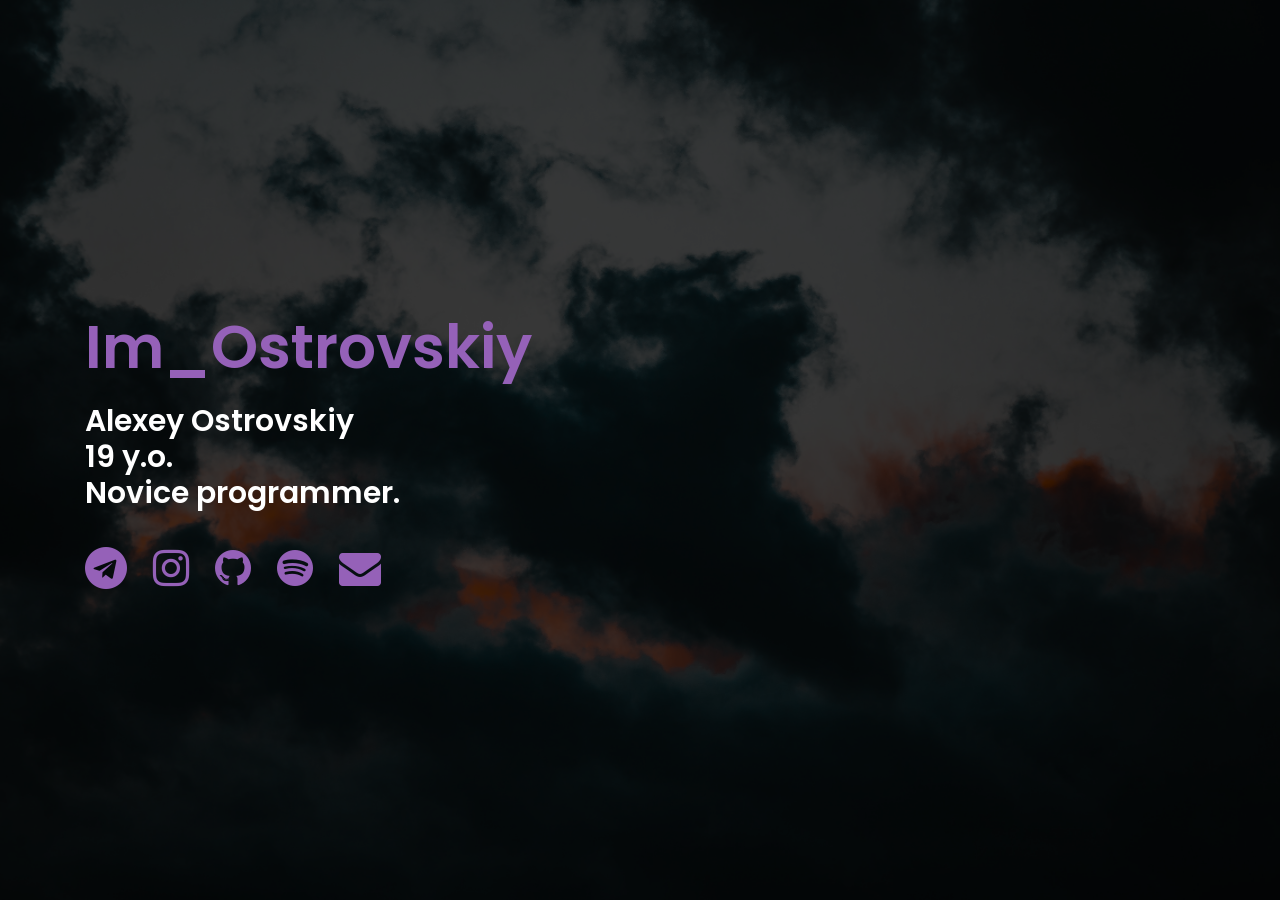
==== commit 6565c14b: "+1 year" ====
--- a/index.html
+++ b/index.html
@@ -7,7 +7,6 @@
 	<link rel="apple-touch-icon" sizes="180x180" href="./favicon/apple-touch-icon.png">
 	<link rel="icon" type="image/png" sizes="32x32" href="./favicon/favicon-32x32.png">
 	<link rel="icon" type="image/png" sizes="16x16" href="./favicon/favicon-16x16.png">
-	<link rel="manifest" href="./favicon/site.webmanifest">
 	<link rel="mask-icon" href="./favicon/safari-pinned-tab.svg" color="#5bbad5">
 	<link rel="shortcut icon" href="./favicon/favicon.ico">
 	<meta name="msapplication-TileColor" content="#da532c">
@@ -20,7 +19,6 @@
 
 	<link href="https://fonts.googleapis.com/css?family=Poppins:100,400,300,500,600" rel="stylesheet">
 		<!--CSS-->
-		<link rel="stylesheet" href="css/linearicons.css">
 		<link rel="stylesheet" href="css/font-awesome.min.css">
 		<link rel="stylesheet" href="css/bootstrap.css">
 		<link rel="stylesheet" href="css/main.css">
@@ -35,7 +33,7 @@
 					<div class="col-lg-12">
 						<div class="banner-content">
 							<h1 class>Im_Ostrovskiy<br></h1>
-							<h2 class="text-white"> Alexey Ostrovskiy<br>18 y.o.<br>Novice programmer.</h2>
+							<h2 class="text-white"> Alexey Ostrovskiy<br>19 y.o.<br>Novice programmer.</h2>
 							<h2 class><br></h2>
 							
 							<a href="https://t.me/im_ostrovskiy" target="_blank">
@@ -64,7 +62,6 @@
 		<!-- End Banner Area -->
 
 		<script src="js/vendor/jquery-2.2.4.min.js"></script>
-		<script src="js/vendor/bootstrap.min.js"></script>
 		<script src="js/main.js"></script>
 	</body>
 </html>
